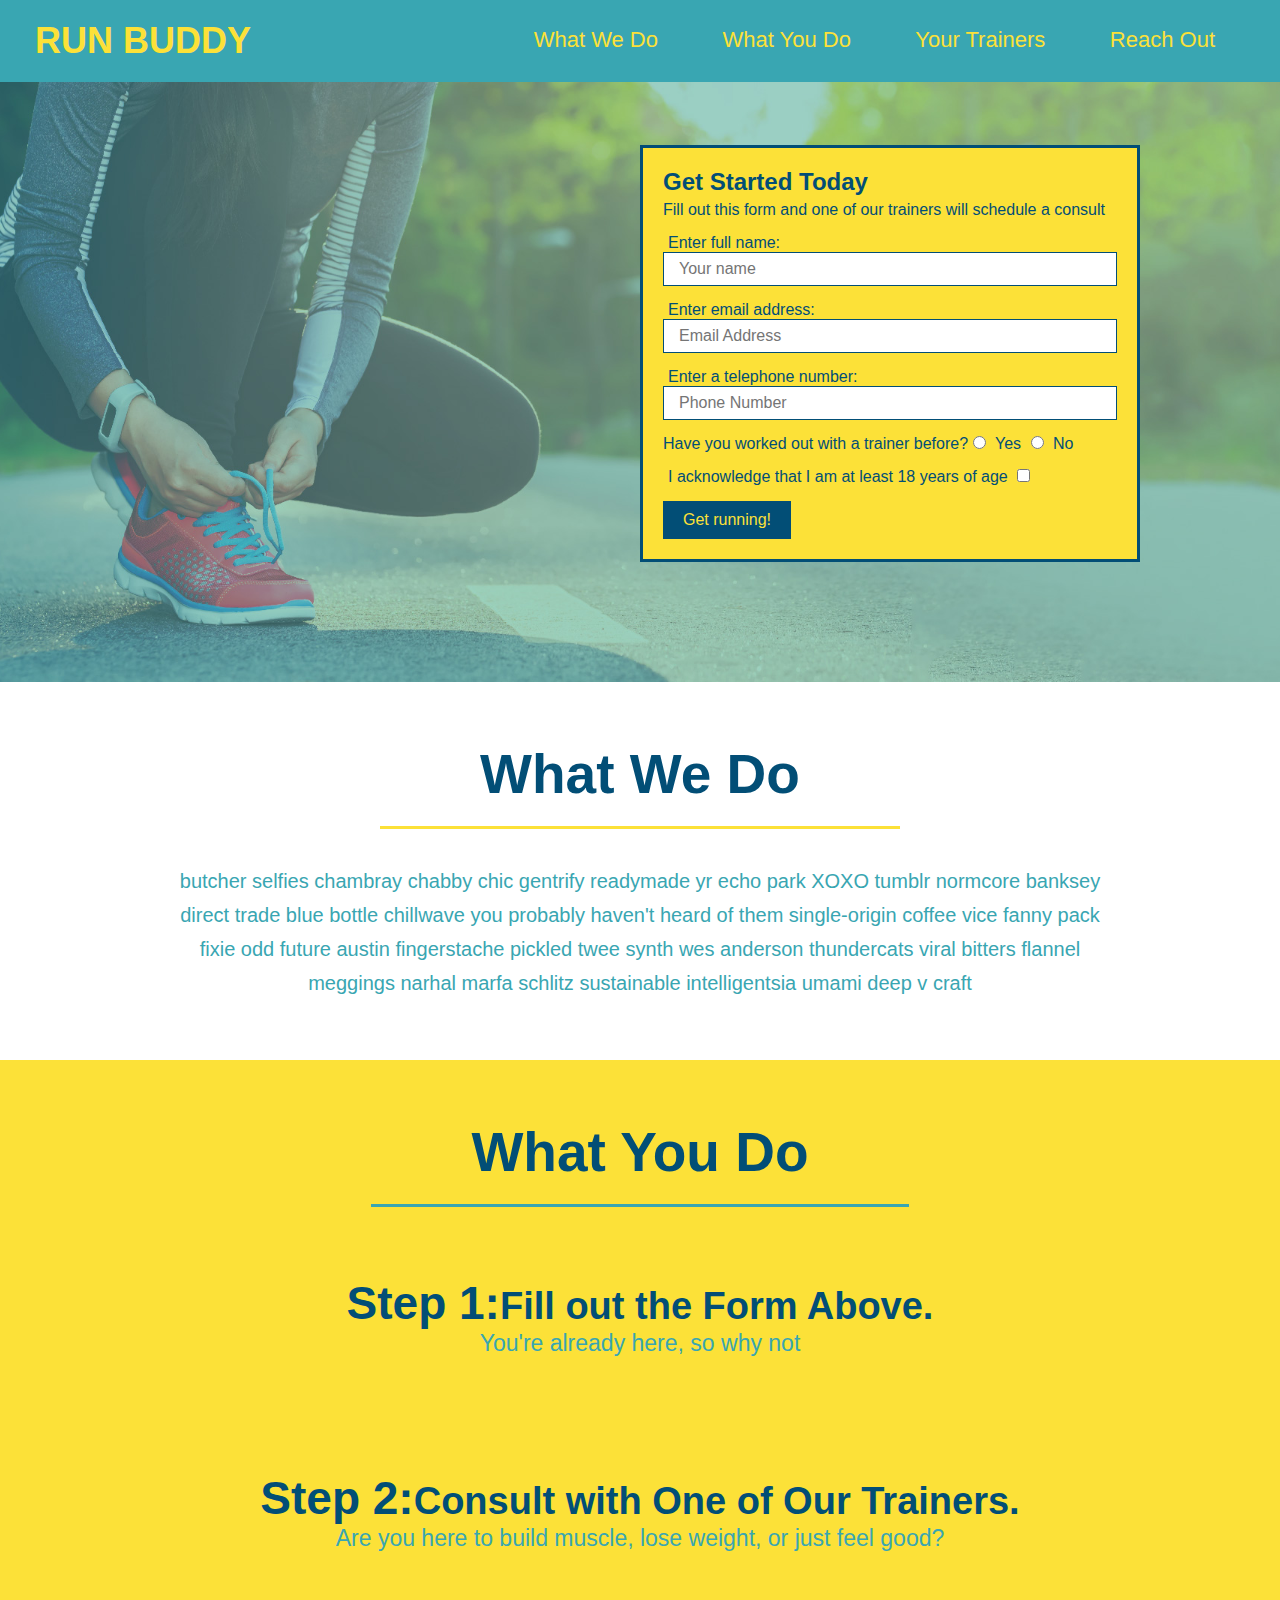
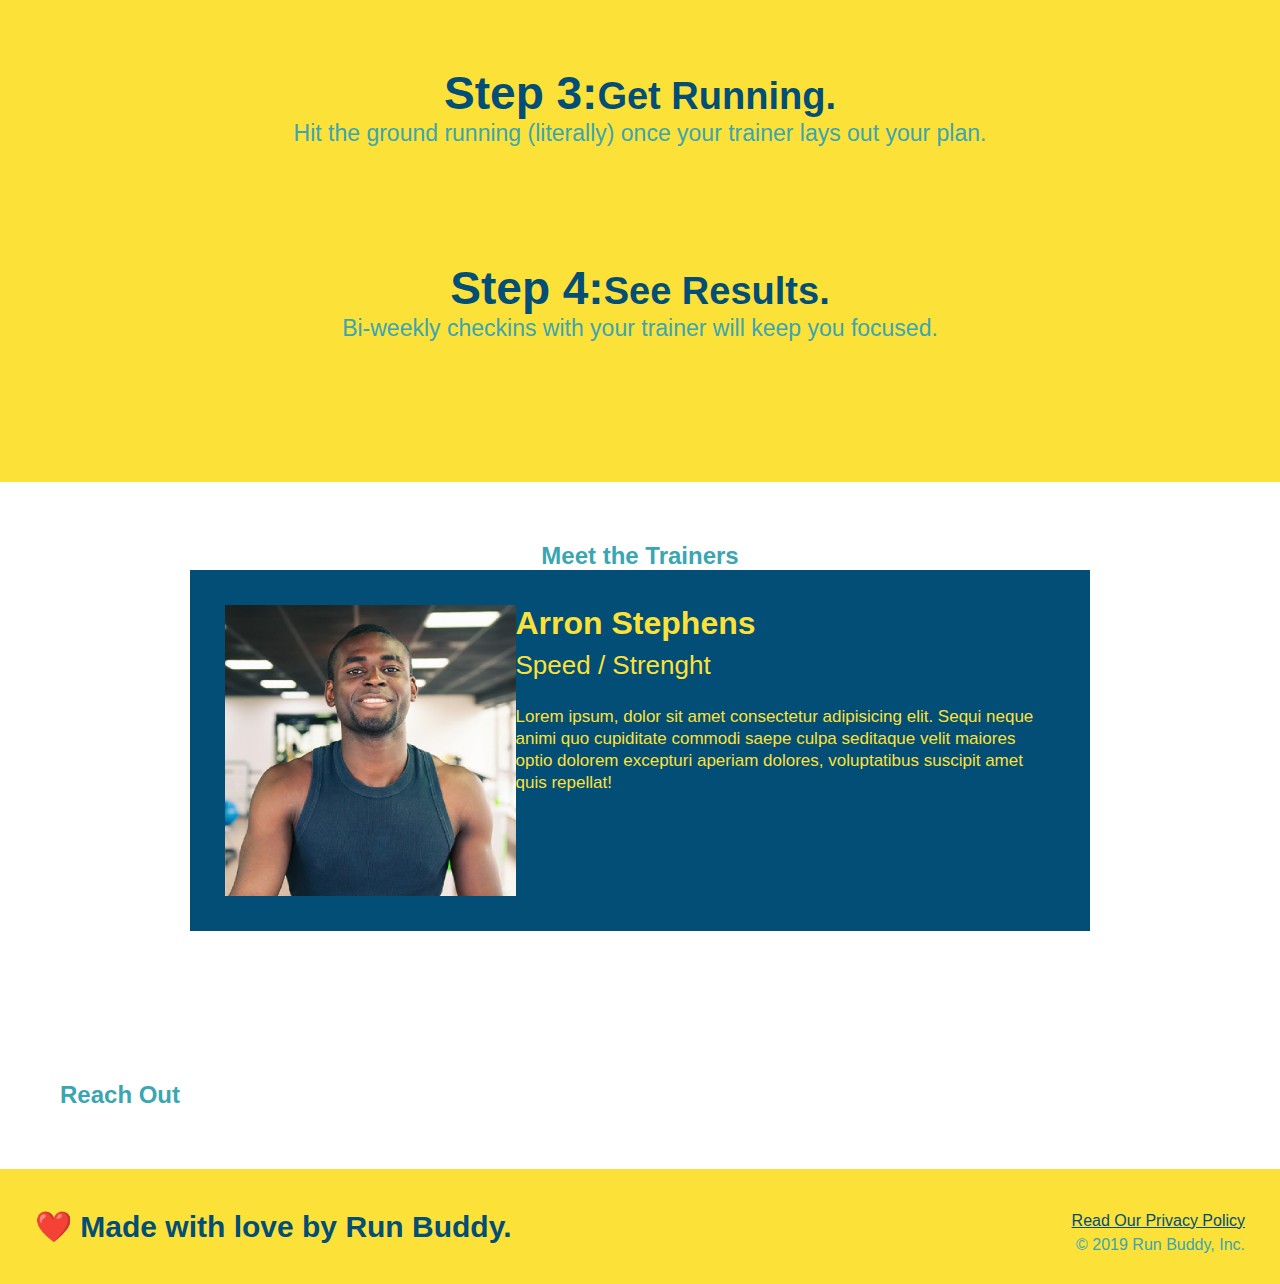
==== index.html @ 36f9857b "first trainer finished" ====
<!DOCTYPE html>
<html lang="en">
    <head>
        <meta charset="UTF-8" />
        <title>Run Buddy</title>
        <link rel="stylesheet" href="./assets/css/style.css" />
    </head>

    <body>
        <!--navigation-->
        <header>
            <h1>
                <a href="./index.html">
                    RUN BUDDY
                </a>
            </h1>
            <nav>
                <!--Unordered list element-->
                <ul>
                    <li>
                        <!--Anchor elemnt-->
                        <a href="#what-we-do">What We Do</a>
                    </li>
                    <li>
                        <a href="#what-you-do">What You Do</a>
                    </li>
                    <li>
                        <a href="#your-trainers">Your Trainers</a>
                    </li>
                    <li>
                        <a href="#reach-out">Reach Out</a>
                    </li>
                </ul>    
            </nav>
        </header>
       
        <!--hero/jumbotron-->
        <section class="hero">
            <div class="hero-form">
                <h3>Get Started Today</h3>
                <p>Fill out this form and one of our trainers will schedule a consult</p>
                <!--Add form element-->
                <form>
                    <label for="name">Enter full name:</label>
                    <input type="text" placeholder="Your name" name="name" id="name" class="form-input"/>
                    <label for="email">Enter email address:</label>
                    <input type="email" placeholder="Email Address" name="email" id="email" class="form-input" />
                    <label for="phone">Enter a telephone number:</label>
                    <input type="tel" placeholder="Phone Number" name="phone" id="phone" class="form-input"/>
                    <p>
                        Have you worked out with a trainer before?
                        <input type="radio" name="trainer-confirm" id="trainer-yes" />
                        <label for="trainer-yes">Yes</label>
                        <input type="radio" name="trainer-confirm" id="trainer-no" />
                        <label for="trainer-no">No</label>
                    </p>
                    <p>
                        <label for="checkbox">
                         I acknowledge that I am at least 18 years of age 
                        </label>
                        <input type="checkbox" name="age-confirm" id="age-confirm" />  
                    </p>
                    <button type="submit">
                        Get running!
                    </button>
                </form>
            </div>
        </section>
        <!-- end hero -->


        <!--"What We Do section"-->
        <section id="what-we-do" class="intro">
            <h2 class="section-title primary-border">What We Do</h2>
            <p>
                butcher selfies chambray chabby chic gentrify readymade yr echo park XOXO tumblr normcore 
                banksey direct trade blue bottle chillwave you probably haven't heard of them single-origin 
                coffee vice fanny pack fixie odd future austin fingerstache pickled twee synth wes anderson 
                thundercats viral bitters flannel meggings narhal marfa schlitz sustainable intelligentsia 
                umami deep v craft
            </p>
        </section>

        <!--"what you do" section-->
        <section id="what-you-do" class="steps">
            <h2 class="section-title secondary-border">What You Do</h2>
            
            <div>
                <!-- insert this img element-->
                <img src="./assets/images/step-1.svg" alt="" />
                <h3>Step 1:<span>Fill out the Form Above.</span></h3>
                <p>You're already here, so why not</p>
            </div>
        
            <div>
                <img src="./assets/images/step-2.svg" alt="" />
                <h3>Step 2:<span>Consult with One of Our Trainers.</span></h3>
                <p>Are you here to build muscle, lose weight, or just feel good?</p>
            </div>

            <div>
                <img src="./assets/images/step-3.svg" alt="" />
                <h3>Step 3:<span>Get Running.</span></h3>
                <p>Hit the ground running (literally) once your trainer lays out your plan.</p>
            </div>

            <div>
                <img src="./assets/images/step-4.svg" alt="" />
                <h3>Step 4:<span>See Results.</span></h3>
                <p>Bi-weekly checkins with your trainer will keep you focused.</p>
            </div>
        </section>

        <!--"meet the trainers" section-->
        <section id="your-trainers" class="trainers">
            <h2 class="secion-title primary-border">
                Meet the Trainers
            </h2>
        <article class="trainer">
            
            <div class="trainer-bio text-left">
                <img src="./assets/images/trainer-1.jpg" alt="Arron Stephens in his workout clothes, ready to pump iron" />
                <h3>Arron Stephens</h3>
                <h4>Speed / Strenght</h4>
                <p>
                    Lorem ipsum, dolor sit amet consectetur adipisicing elit. Sequi neque 
                    animi quo cupiditate commodi saepe culpa seditaque velit maiores optio 
                    dolorem excepturi aperiam dolores, voluptatibus suscipit amet quis 
                    repellat!
                 </p>
                </p>
            </div>
        </article>
        </section>

        <!--"reach out" section-->
        <section id="reach-out">
            <h2>Reach Out</h2>
        </section>

        <!--footer-->
       
        <footer>
            <h2>❤️ Made with love by Run Buddy.</h2>
            <div>
                <a href="#">Read Our Privacy Policy</a><br />
                &copy; 2019 Run Buddy, Inc.
            </div>
        </footer>
    </body>
</html>
---- assets/css/style.css ----
* {
    margin: 0;
    padding: 0;
    box-sizing:border-box;
}

body {
    /* more on this crazy alphanumerical value in a minute! */
    color: #39a6b2;
    font-family: Helvetica, Arial, sans-serif;  
}

/* apply styles to <header> */
header {
    padding: 20px 35px;
    background-color: #39a6b2;
}

header h1{
    font-weight: bold;
    font-size: 36px;
    color: #fce138;
    margin: 0;
    display: inline;
}

header a {
    text-decoration: none;
    color: #fce138;  
}

header nav {
    float: right;
    margin: 7px 0;
}

header nav ul li {
    display: inline;
}

header nav ul li a{
    margin: 0 30px;
    font-weight: lighter;
    font-size: 22px;
}

footer {
    background: #fce138;
    width: 100%;
    padding: 40px 35px;
}

footer h2 {
    display: inline;
    color: #024e76;
    font-size: 30px;
    margin: 0;
}

footer div {
    float: right;
    line-height: 1.5;
    text-align: right;
}

footer a {
    color: #024e76;
}

section {
    padding: 60px;
}

/* Hero Style Start */

.hero {
    background-image: url("../images/hero-bg.jpg");
    height: 600px;
    background-size: cover;
    background-position: center;
    position: relative;
}

.hero-form {
    border:solid 3px #024e76;
    background-color: #fce138;
    padding: 20px;
    width: 500px;
    color: #024e76;
    position:absolute;
    bottom: 120px;
    right: 140px;
 
}

.hero-form h3 {
    font-size: 24px;
    margin:0
}

.hero-form p {
    margin: 5px 0 15px 0;
}

.form-input {
    border: 1px solid #024e76;
    display: block;
    padding: 7px 15px;
    font-size: 16px;
    color: #024e76;
    width: 100%;
    margin-bottom: 15px;
}

.hero-form label {
    margin: 0 5px;
}

.hero-form button {
    color: #fce138;
    background-color: #024e76;
    border: none;
    padding: 10px 20px;
    font-size: 16px;
  }
/* Hero style end */


.intro {
    text-align: center;
}

.intro p {
    /* add this alongside your other declaratrions */
    line-height: 1.7;
    color: #39a6b2;
    width: 80%;
    font-size: 20px;
    margin: 0 auto;
}


/* WHAT YOU DO SECTION: */
.steps {
    text-align: center;
    background: #fce138;
}

.steps div {
    margin-bottom: 80px;
}

.steps img {
    width: 15%;
    margin: 10px 0;
}

.steps h3 {
    color: #024e76;
    font-size: 46px;
    margin-top: 10px;
}

.steps p {
    color: #39a6b2;
    font-size: 23px;
}

.steps span {
    font-size: 38px;
}

.section-title {
    font-size: 55px;
    color: #024e76;
    margin-bottom: 35px;
    padding: 0 100px 20px 100px;
    display: inline-block;
    border-bottom: 3px solid;
}

.primary-border {
    border-color:#fce138;
}

.secondary-border {
    border-color: #39a6b2;
}

.trainers {
    text-align:center;
}

.trainer {
    width: 900px;
    margin: 0 auto 30px auto;
    background: #024e76;
    color: #fce138;
    overflow: auto;
}

.trainer img {
    width: 35%;
    float:left;
    
}

.trainer-bio {
    padding: 35px;
    float: left;
    width: 65;
}

.text-left {
    text-align:left;
}

.text-right {
    text-align:right;
}

.trainer-bio h3 {
    font-size: 32px;
    margin-bottom: 8px
}

.trainer-bio h4 {
    font-weight: lighter;
    font-size: 26px;
    margin-bottom: 25px;
}

.trainer-bio p {
    font-size: 17px;
    line-height: 1.3;
}
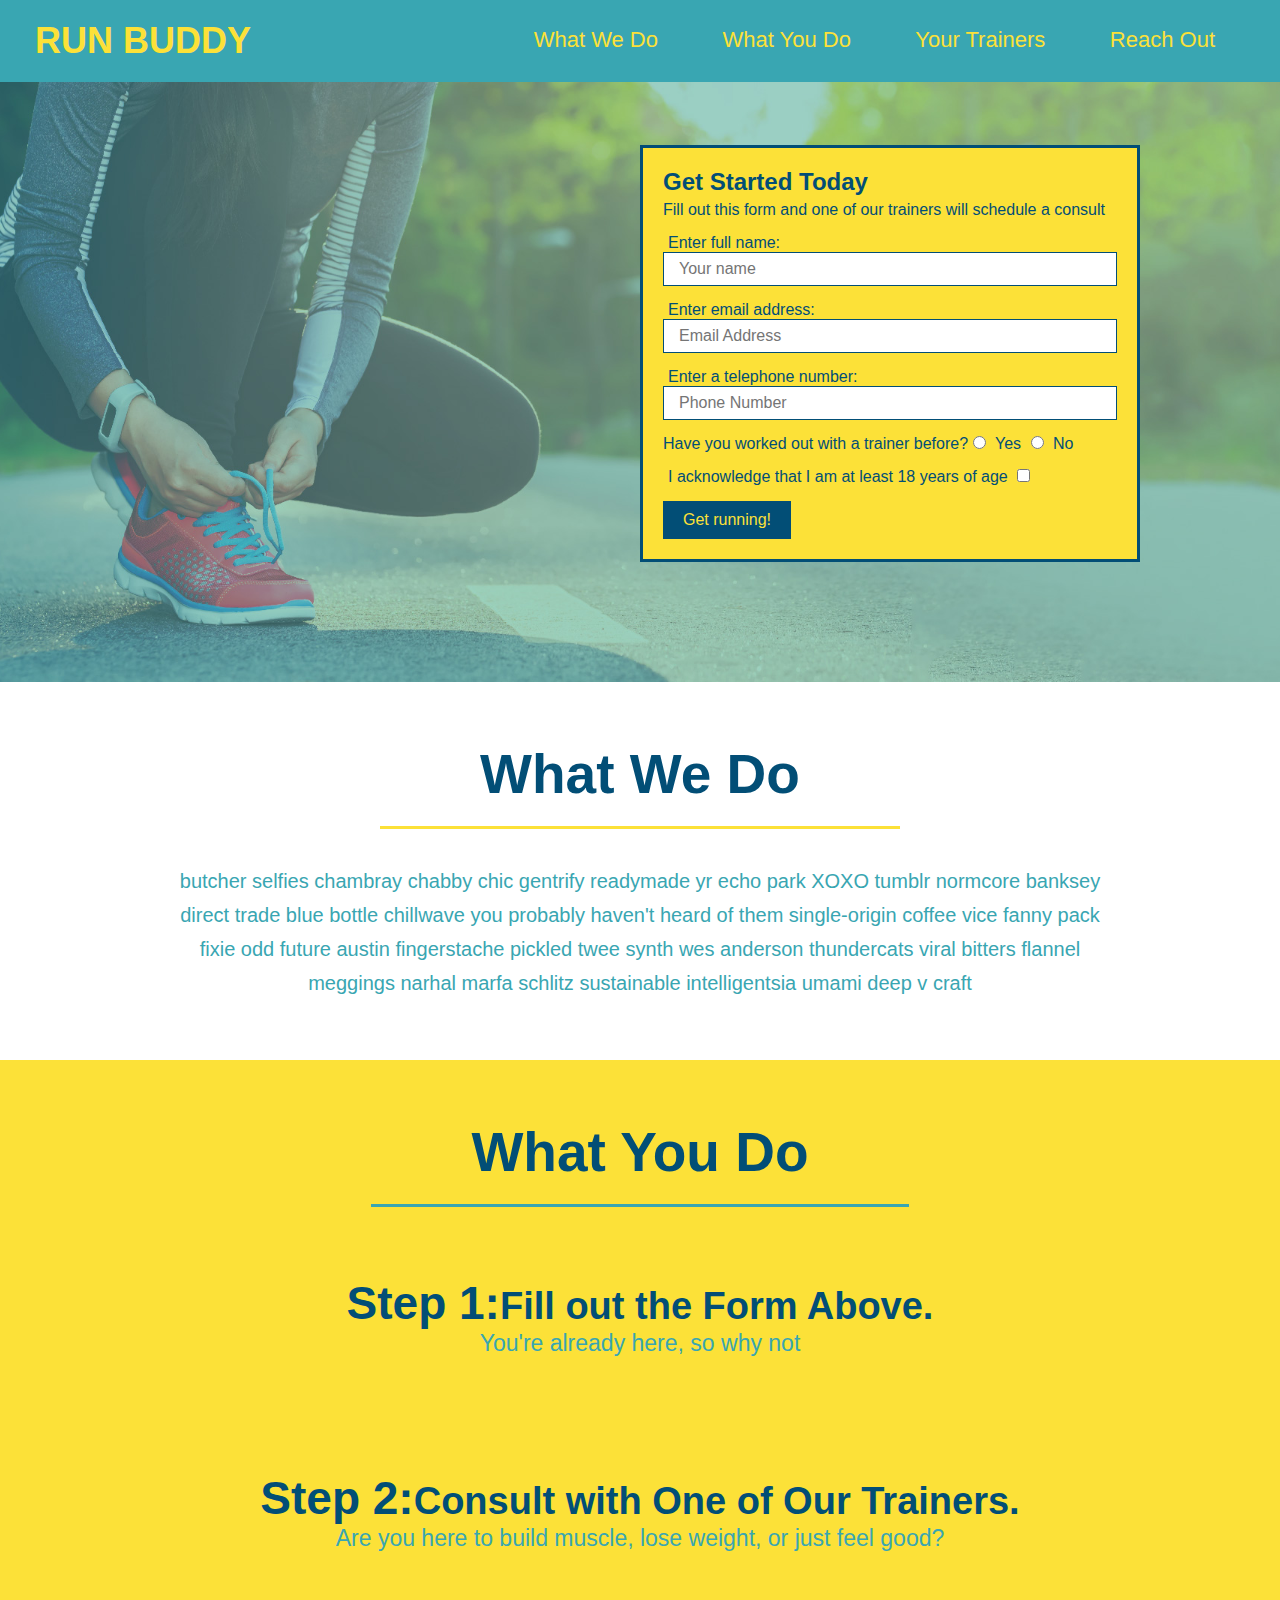
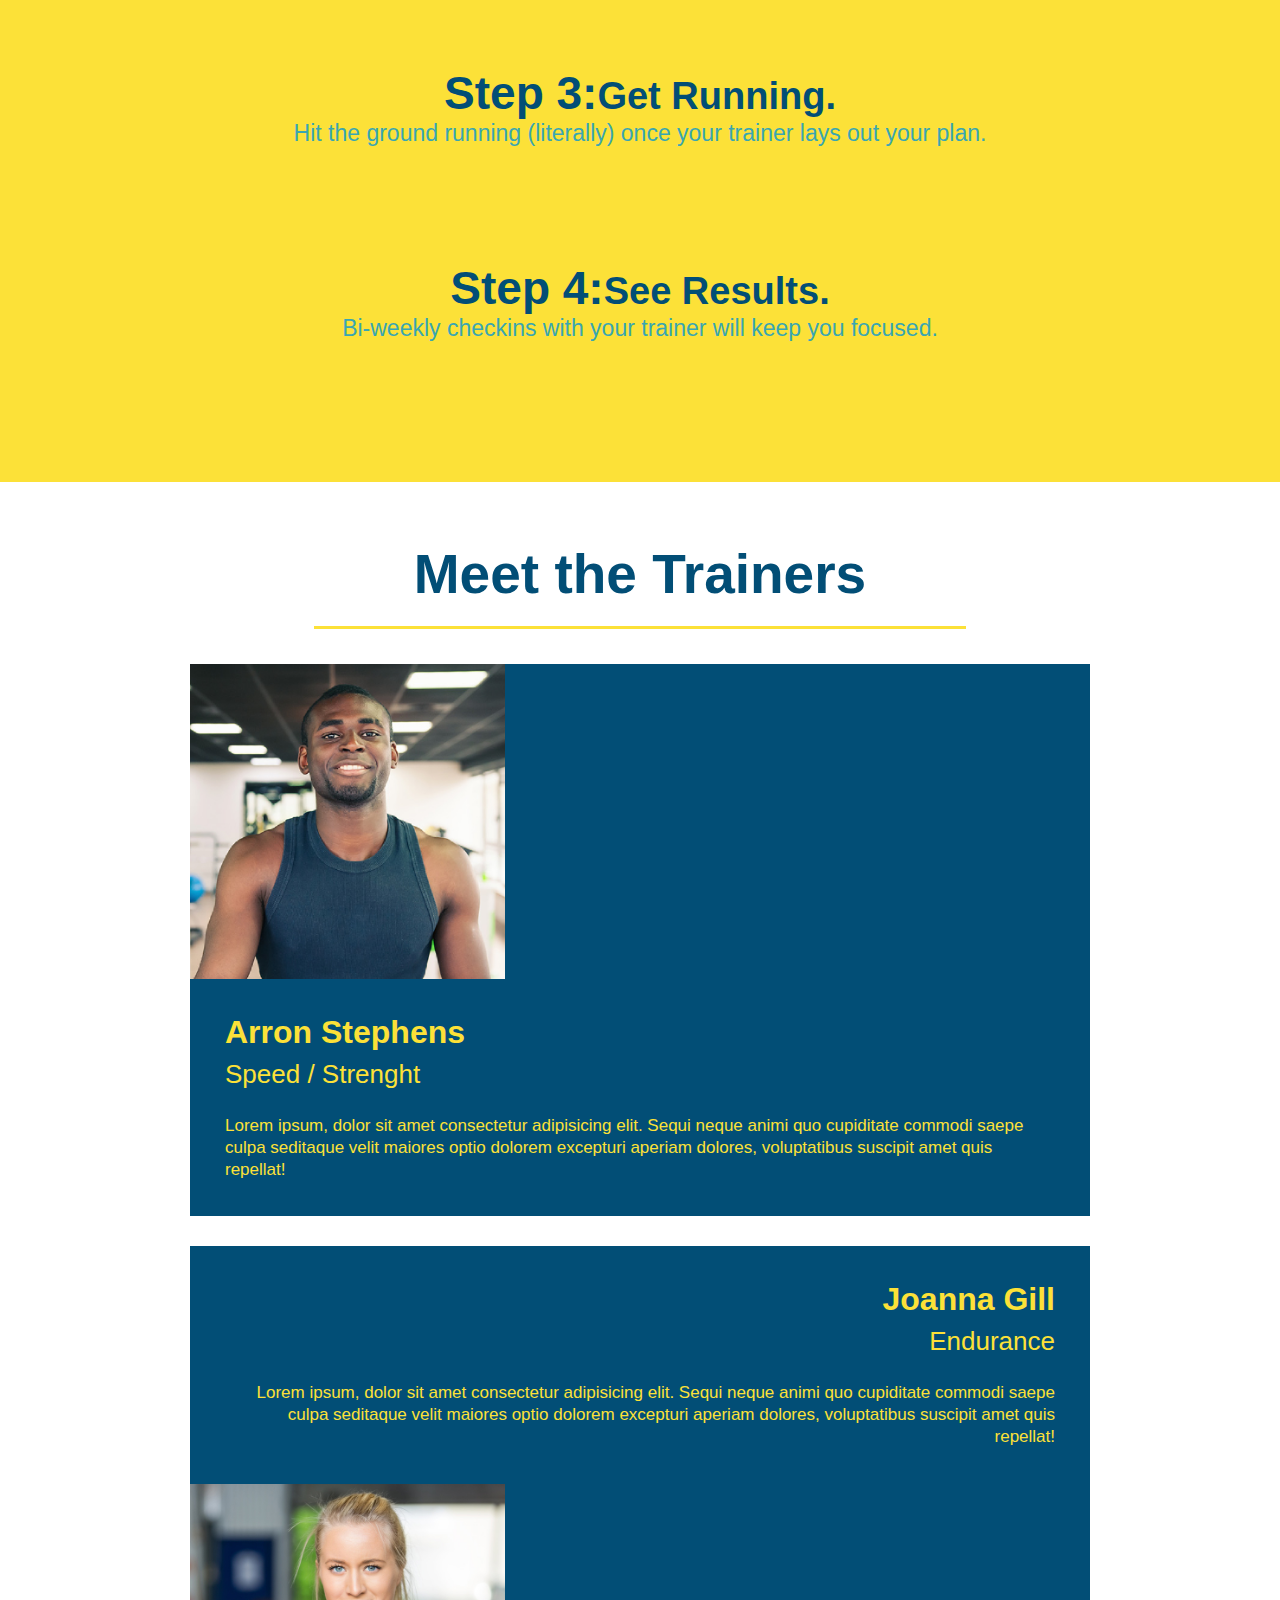
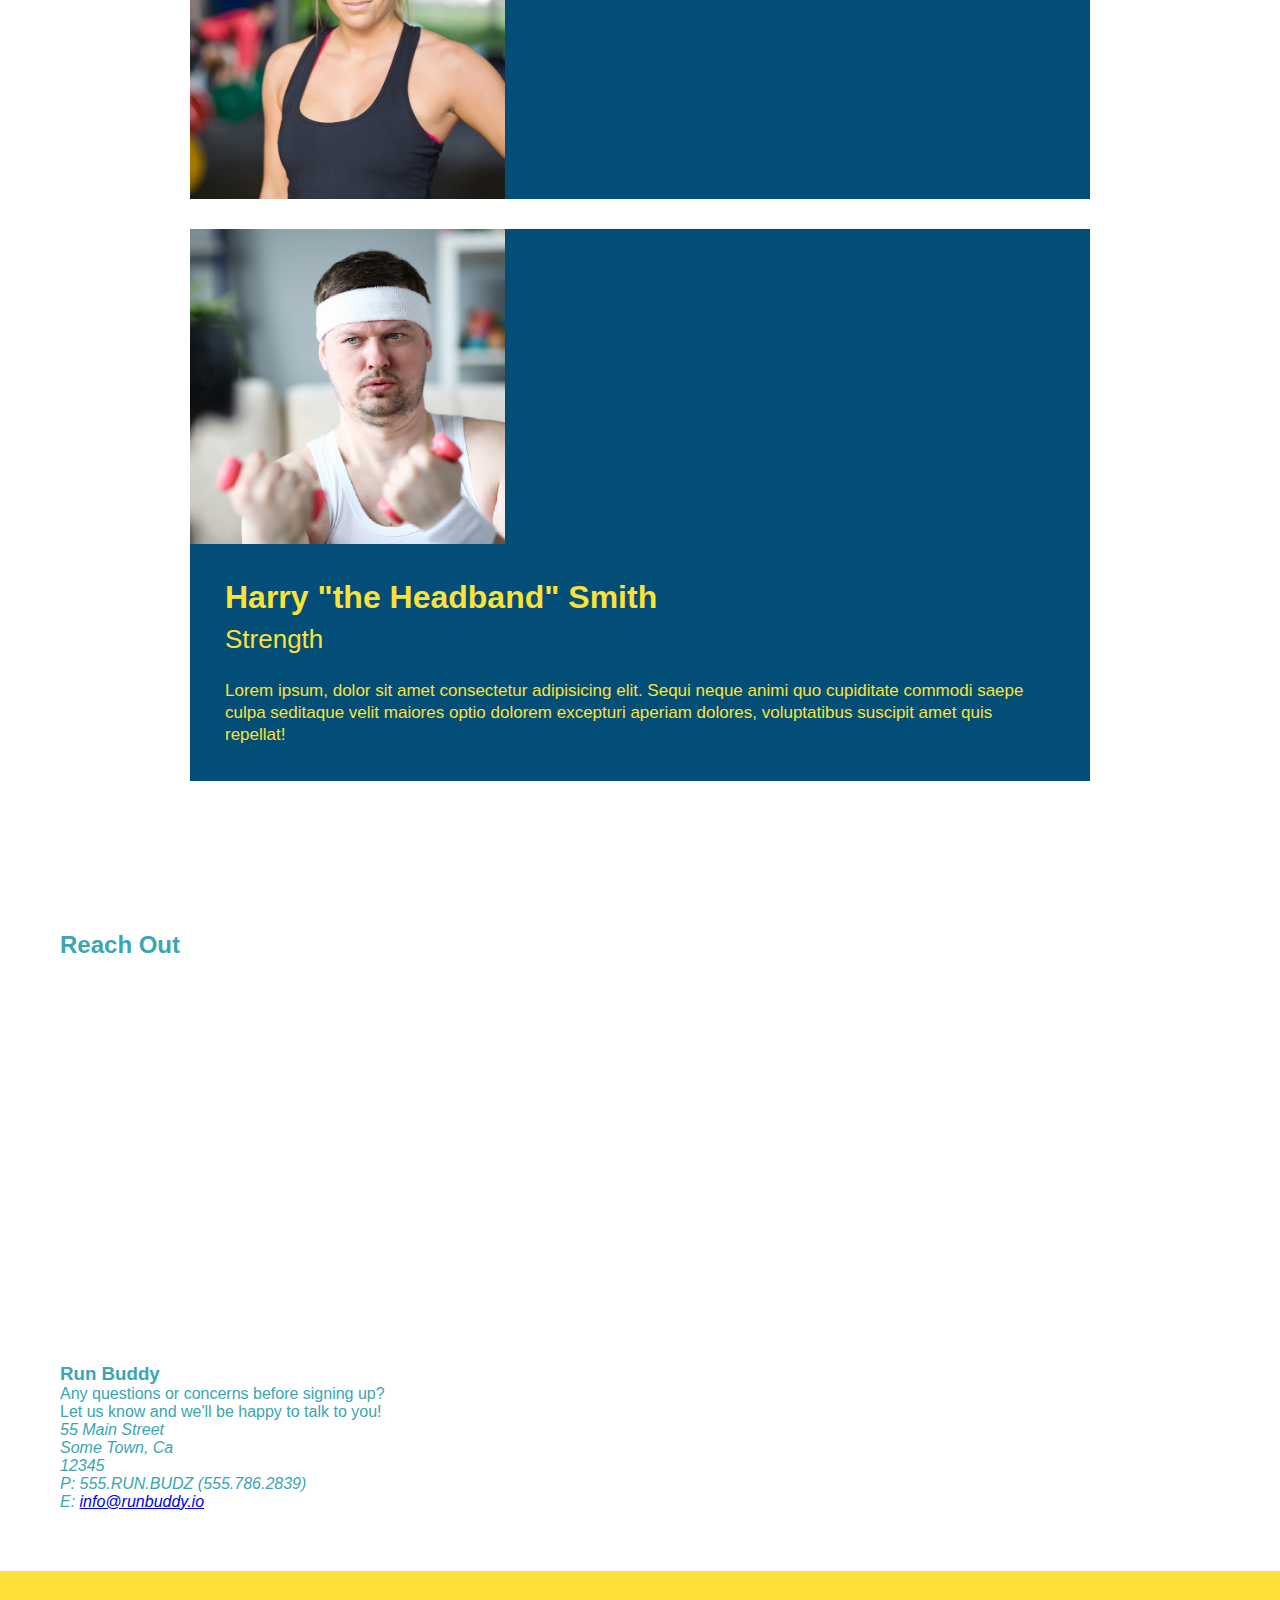
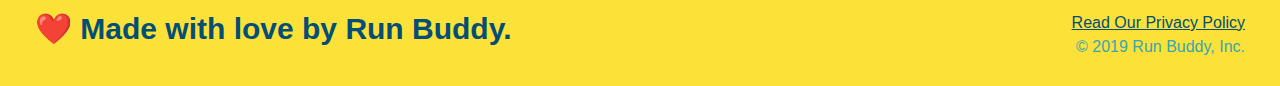
==== commit fed10400: "added iframe map and address to reach out section" ====
--- a/index.html
+++ b/index.html
@@ -113,13 +113,13 @@
 
         <!--"meet the trainers" section-->
         <section id="your-trainers" class="trainers">
-            <h2 class="secion-title primary-border">
+            <h2 class="section-title primary-border">
                 Meet the Trainers
             </h2>
         <article class="trainer">
-            
+            <img src="./assets/images/trainer-1.jpg" alt="Arron Stephens in his workout clothes, ready to pump iron" />
             <div class="trainer-bio text-left">
-                <img src="./assets/images/trainer-1.jpg" alt="Arron Stephens in his workout clothes, ready to pump iron" />
+                
                 <h3>Arron Stephens</h3>
                 <h4>Speed / Strenght</h4>
                 <p>
@@ -131,11 +131,67 @@
                 </p>
             </div>
         </article>
+
+        <!--second triner bio-->
+        <article class="trainer">
+            <div class="trainer-bio text-right">
+                <h3>Joanna Gill</h3>
+                <h4>Endurance</h4>
+                <p>
+                    Lorem ipsum, dolor sit amet consectetur adipisicing elit. Sequi neque 
+                    animi quo cupiditate commodi saepe culpa seditaque velit maiores optio 
+                    dolorem excepturi aperiam dolores, voluptatibus suscipit amet quis 
+                    repellat!
+                </p>
+            </div>
+            <img src="./assets/images/trainer-2.jpg" alt="Joana Gillcooling off after a workout" />
+        </article>
+
+        <!-- third trainer bio-->
+        <article class="trainer">
+            <img src="./assets/images/trainer-3.jpg" alt="Harry Smith wearing a headband and lifting comically small pink weights" />
+            <div class="trainer-bio text-left">
+                <h3>Harry "the Headband" Smith</h3>
+                <h4>Strength</h4>
+                <p>
+                    Lorem ipsum, dolor sit amet consectetur adipisicing elit. Sequi neque 
+                    animi quo cupiditate commodi saepe culpa seditaque velit maiores optio 
+                    dolorem excepturi aperiam dolores, voluptatibus suscipit amet quis 
+                    repellat!
+                </p>
+            </div>
+        </article>
         </section>
 
         <!--"reach out" section-->
         <section id="reach-out">
             <h2>Reach Out</h2>
+            <div class="contact-info">
+                <iframe src="https://www.google.com/maps/embed?pb=!1m18!1m12!1m3!1d11667.016739744615!2d-88.0244806408882!3d43.025560950535066!2m3!1f0!2f0!3f0!3m2!1i1024!2i768!4f13.1!3m3!1m2!1s0x88050535513d7b4f%3A0xb3ef1cc434457fd3!2sPettit%20National%20Ice%20Center!5e0!3m2!1sen!2sus!4v1614374999626!5m2!1sen!2sus" 
+                frameborder="0"
+                width="400" 
+                height="400" 
+                style="border:0;" 
+                allowfullscreen="" 
+                loading="lazy">
+            </iframe>
+            </div>
+
+            <div>
+                <h3>Run Buddy</h3>
+                <p>Any questions or concerns before signing up?
+                    <br />
+                    Let us know and we'll be happy to talk to you!
+                </p>
+                <address>
+                    55 Main Street <br />
+                    Some Town, Ca <br />
+                    12345<br />
+                    P: 555.RUN.BUDZ (555.786.2839)<br />
+                    E: <a href="mailto:info@runbuddy.io>">info@runbuddy.io</a>
+                </address>
+            </div>
+           
         </section>
 
         <!--footer-->
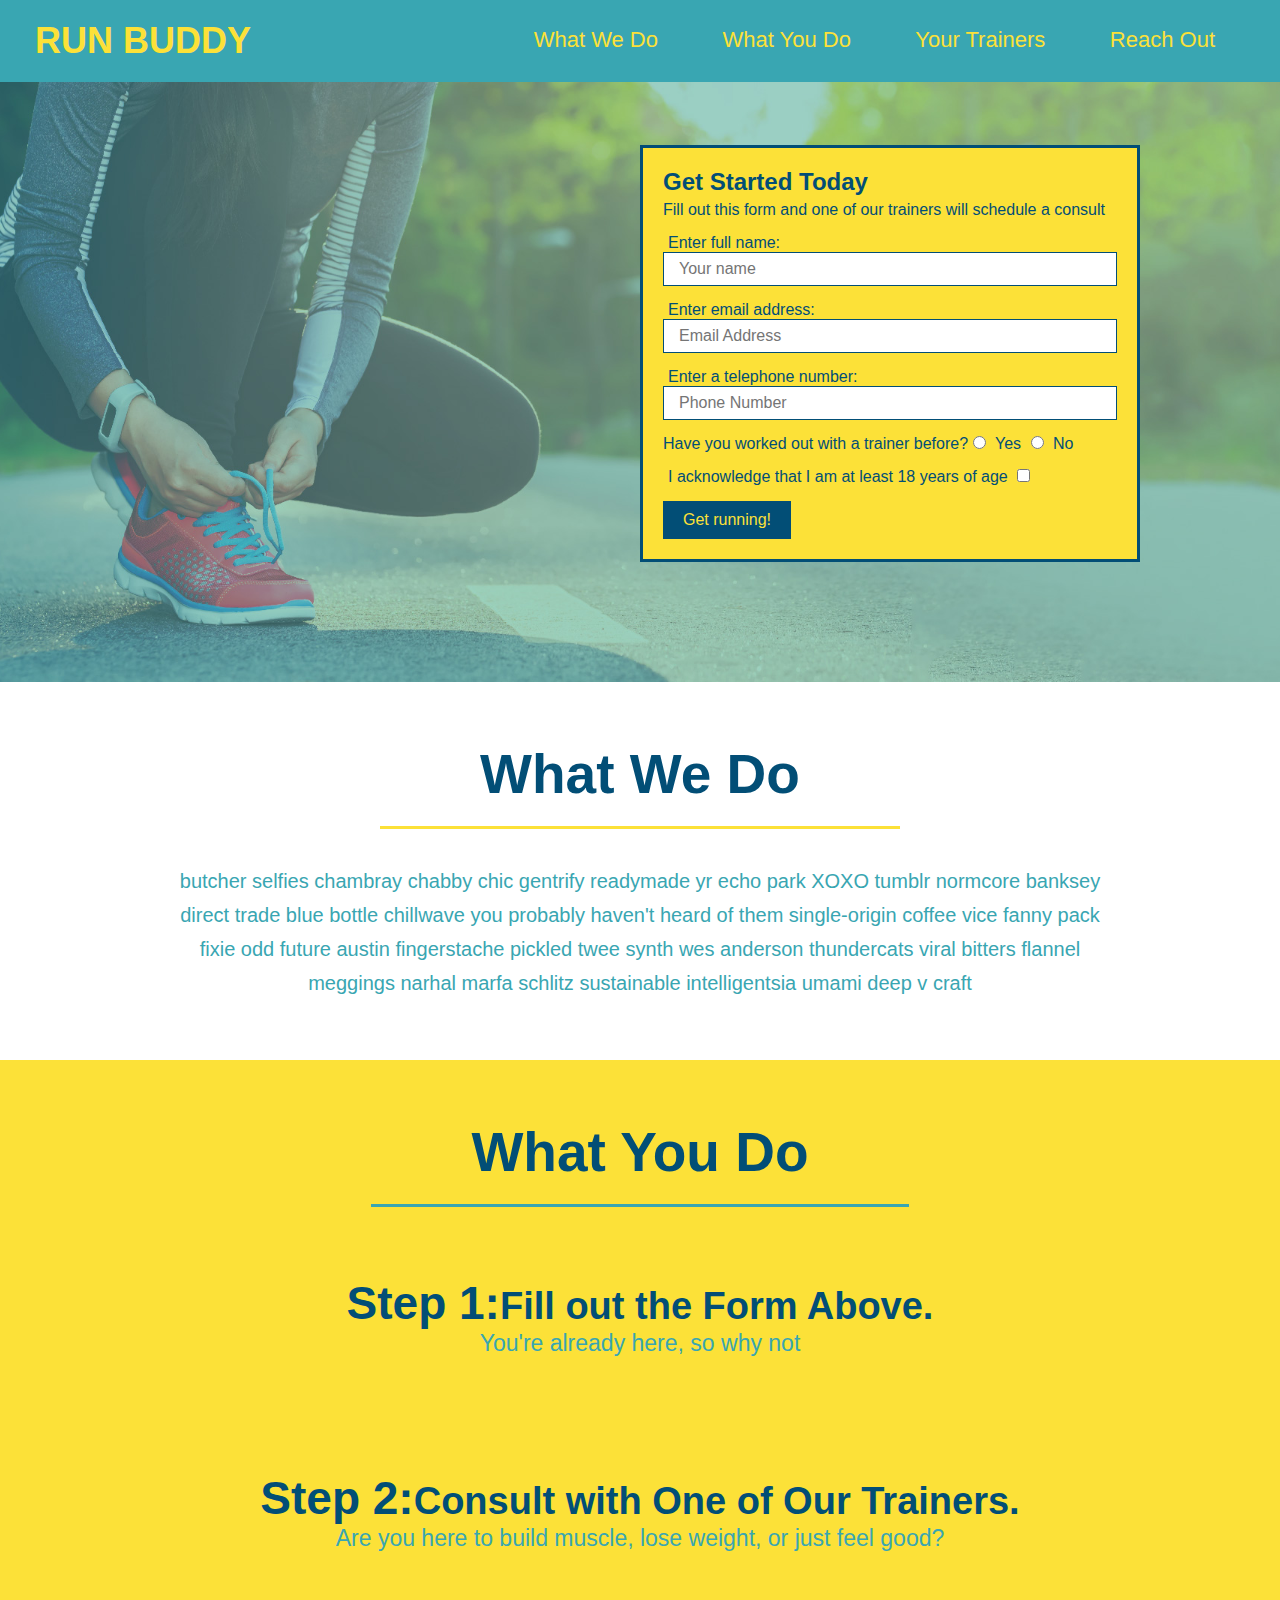
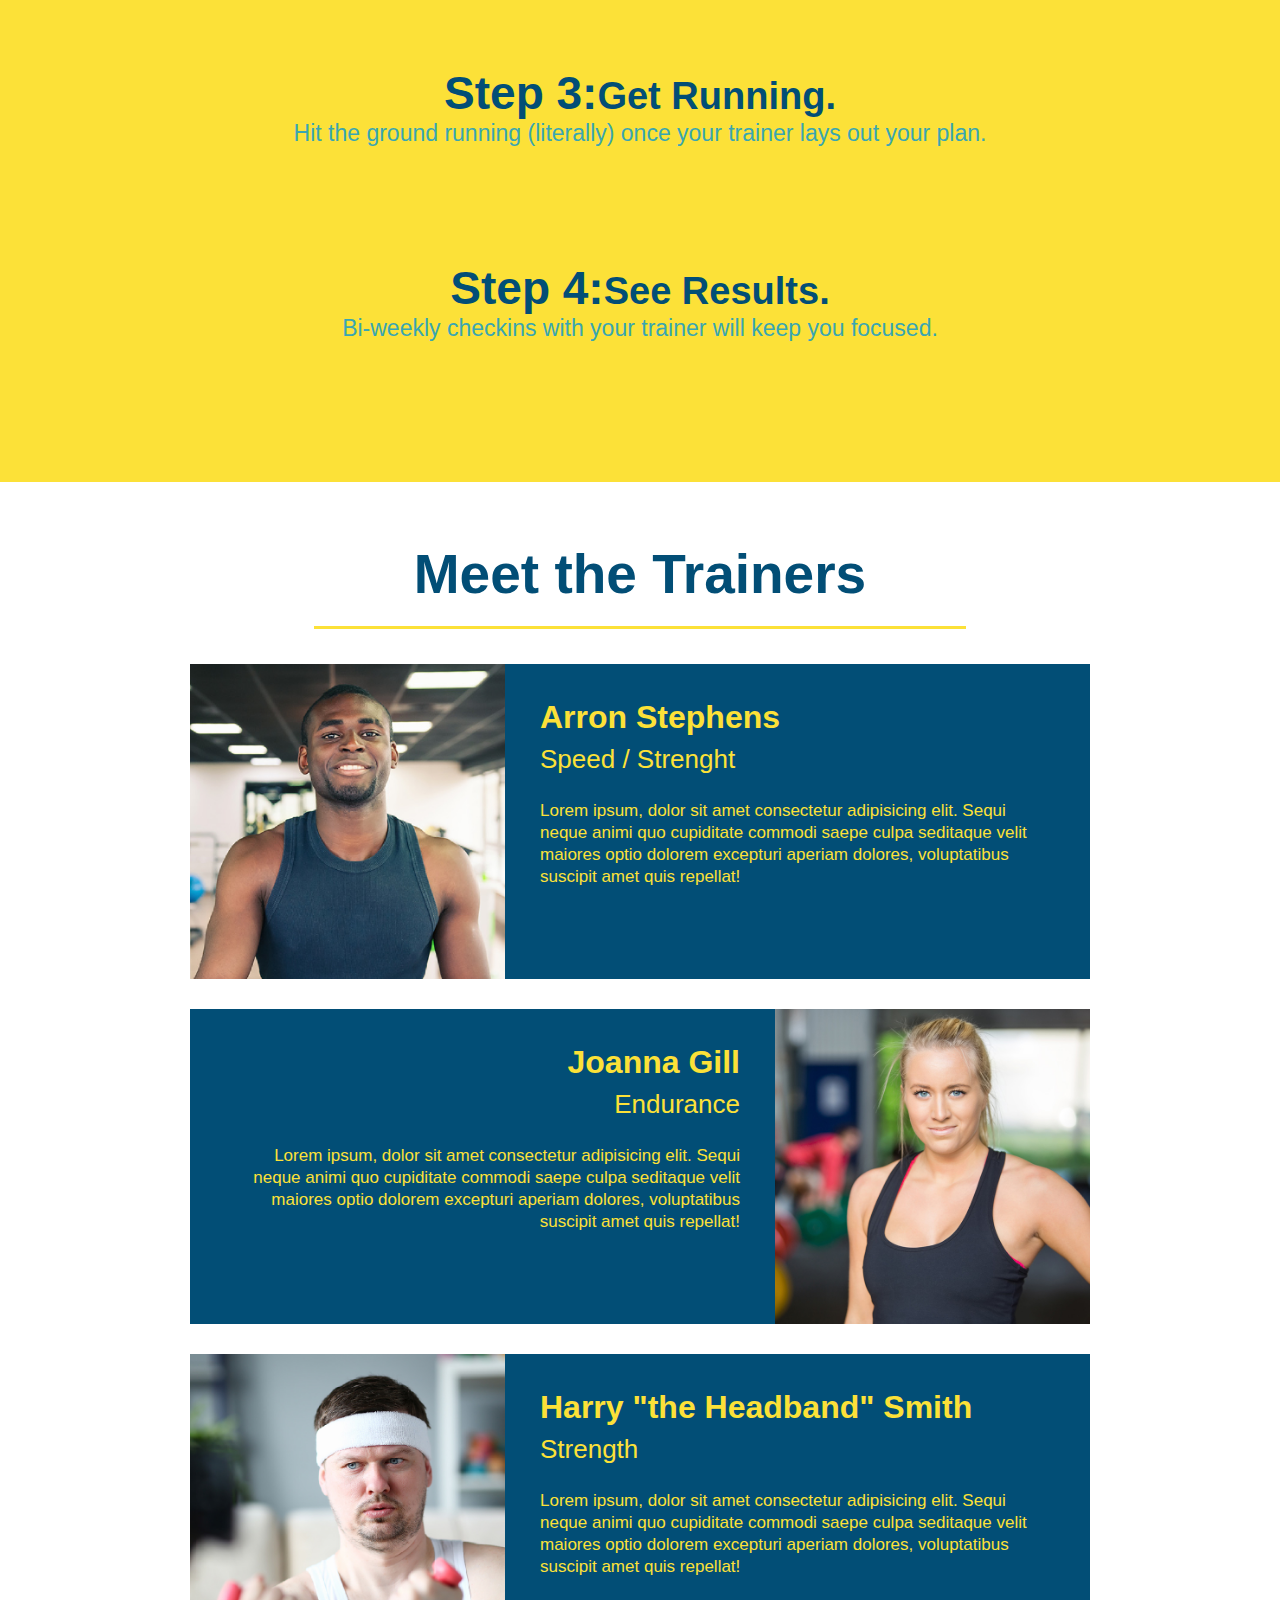
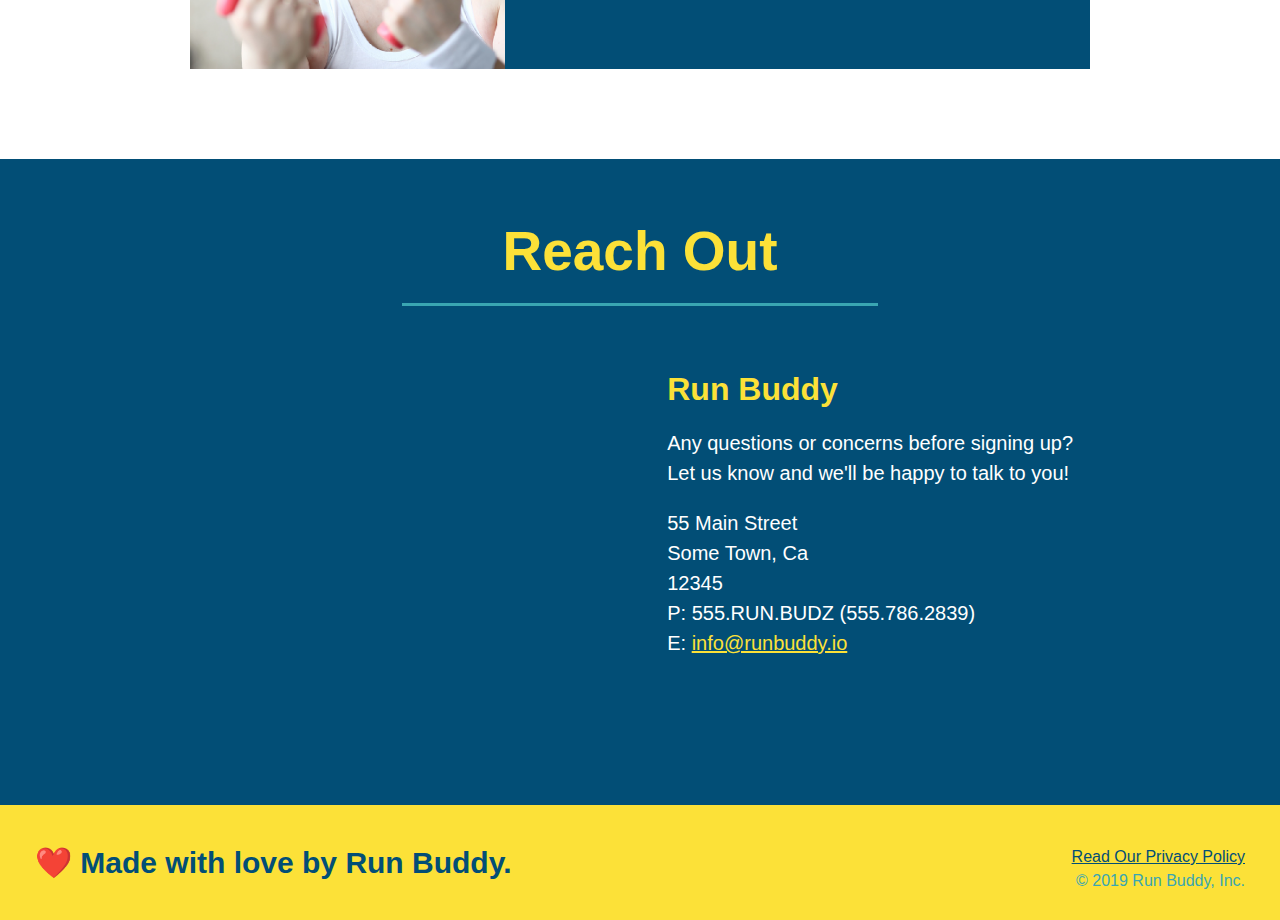
==== commit 06649435: "tiny tweeks" ====
--- a/index.html
+++ b/index.html
@@ -1,133 +1,134 @@
 <!DOCTYPE html>
 <html lang="en">
-    <head>
-        <meta charset="UTF-8" />
-        <title>Run Buddy</title>
-        <link rel="stylesheet" href="./assets/css/style.css" />
-    </head>
-
-    <body>
-        <!--navigation-->
-        <header>
-            <h1>
-                <a href="./index.html">
-                    RUN BUDDY
-                </a>
-            </h1>
-            <nav>
-                <!--Unordered list element-->
-                <ul>
-                    <li>
-                        <!--Anchor elemnt-->
-                        <a href="#what-we-do">What We Do</a>
-                    </li>
-                    <li>
-                        <a href="#what-you-do">What You Do</a>
-                    </li>
-                    <li>
-                        <a href="#your-trainers">Your Trainers</a>
-                    </li>
-                    <li>
-                        <a href="#reach-out">Reach Out</a>
-                    </li>
-                </ul>    
-            </nav>
-        </header>
-       
-        <!--hero/jumbotron-->
-        <section class="hero">
-            <div class="hero-form">
-                <h3>Get Started Today</h3>
-                <p>Fill out this form and one of our trainers will schedule a consult</p>
-                <!--Add form element-->
-                <form>
-                    <label for="name">Enter full name:</label>
-                    <input type="text" placeholder="Your name" name="name" id="name" class="form-input"/>
-                    <label for="email">Enter email address:</label>
-                    <input type="email" placeholder="Email Address" name="email" id="email" class="form-input" />
-                    <label for="phone">Enter a telephone number:</label>
-                    <input type="tel" placeholder="Phone Number" name="phone" id="phone" class="form-input"/>
-                    <p>
-                        Have you worked out with a trainer before?
-                        <input type="radio" name="trainer-confirm" id="trainer-yes" />
-                        <label for="trainer-yes">Yes</label>
-                        <input type="radio" name="trainer-confirm" id="trainer-no" />
-                        <label for="trainer-no">No</label>
-                    </p>
-                    <p>
-                        <label for="checkbox">
-                         I acknowledge that I am at least 18 years of age 
-                        </label>
-                        <input type="checkbox" name="age-confirm" id="age-confirm" />  
-                    </p>
-                    <button type="submit">
-                        Get running!
-                    </button>
-                </form>
-            </div>
-        </section>
-        <!-- end hero -->
-
-
-        <!--"What We Do section"-->
-        <section id="what-we-do" class="intro">
-            <h2 class="section-title primary-border">What We Do</h2>
-            <p>
-                butcher selfies chambray chabby chic gentrify readymade yr echo park XOXO tumblr normcore 
-                banksey direct trade blue bottle chillwave you probably haven't heard of them single-origin 
-                coffee vice fanny pack fixie odd future austin fingerstache pickled twee synth wes anderson 
-                thundercats viral bitters flannel meggings narhal marfa schlitz sustainable intelligentsia 
-                umami deep v craft
-            </p>
-        </section>
-
-        <!--"what you do" section-->
-        <section id="what-you-do" class="steps">
-            <h2 class="section-title secondary-border">What You Do</h2>
-            
-            <div>
-                <!-- insert this img element-->
-                <img src="./assets/images/step-1.svg" alt="" />
-                <h3>Step 1:<span>Fill out the Form Above.</span></h3>
-                <p>You're already here, so why not</p>
-            </div>
-        
-            <div>
-                <img src="./assets/images/step-2.svg" alt="" />
-                <h3>Step 2:<span>Consult with One of Our Trainers.</span></h3>
-                <p>Are you here to build muscle, lose weight, or just feel good?</p>
-            </div>
-
-            <div>
-                <img src="./assets/images/step-3.svg" alt="" />
-                <h3>Step 3:<span>Get Running.</span></h3>
-                <p>Hit the ground running (literally) once your trainer lays out your plan.</p>
-            </div>
-
-            <div>
-                <img src="./assets/images/step-4.svg" alt="" />
-                <h3>Step 4:<span>See Results.</span></h3>
-                <p>Bi-weekly checkins with your trainer will keep you focused.</p>
-            </div>
-        </section>
-
-        <!--"meet the trainers" section-->
-        <section id="your-trainers" class="trainers">
-            <h2 class="section-title primary-border">
-                Meet the Trainers
-            </h2>
+
+<head>
+    <meta charset="UTF-8" />
+    <title>Run Buddy!</title>
+    <link rel="stylesheet" href="./assets/css/style.css" />
+</head>
+
+<body>
+    <!--navigation-->
+    <header>
+        <h1>
+            <a href="./index.html">
+                RUN BUDDY
+            </a>
+        </h1>
+        <nav>
+            <!--Unordered list element-->
+            <ul>
+                <li>
+                    <!--Anchor elemnt-->
+                    <a href="#what-we-do">What We Do</a>
+                </li>
+                <li>
+                    <a href="#what-you-do">What You Do</a>
+                </li>
+                <li>
+                    <a href="#your-trainers">Your Trainers</a>
+                </li>
+                <li>
+                    <a href="#reach-out">Reach Out</a>
+                </li>
+            </ul>
+        </nav>
+    </header>
+
+    <!--hero/jumbotron-->
+    <section class="hero">
+        <div class="hero-form">
+            <h3>Get Started Today</h3>
+            <p>Fill out this form and one of our trainers will schedule a consult</p>
+            <!--Add form element-->
+            <form>
+                <label for="name">Enter full name:</label>
+                <input type="text" placeholder="Your name" name="name" id="name" class="form-input" />
+                <label for="email">Enter email address:</label>
+                <input type="email" placeholder="Email Address" name="email" id="email" class="form-input" />
+                <label for="phone">Enter a telephone number:</label>
+                <input type="tel" placeholder="Phone Number" name="phone" id="phone" class="form-input" />
+                <p>
+                    Have you worked out with a trainer before?
+                    <input type="radio" name="trainer-confirm" id="trainer-yes" />
+                    <label for="trainer-yes">Yes</label>
+                    <input type="radio" name="trainer-confirm" id="trainer-no" />
+                    <label for="trainer-no">No</label>
+                </p>
+                <p>
+                    <label for="checkbox">
+                        I acknowledge that I am at least 18 years of age
+                    </label>
+                    <input type="checkbox" name="age-confirm" id="age-confirm" />
+                </p>
+                <button type="submit">
+                    Get running!
+                </button>
+            </form>
+        </div>
+    </section>
+    <!-- end hero -->
+
+
+    <!--"What We Do section"-->
+    <section id="what-we-do" class="intro">
+        <h2 class="section-title primary-border">What We Do</h2>
+        <p>
+            butcher selfies chambray chabby chic gentrify readymade yr echo park XOXO tumblr normcore
+            banksey direct trade blue bottle chillwave you probably haven't heard of them single-origin
+            coffee vice fanny pack fixie odd future austin fingerstache pickled twee synth wes anderson
+            thundercats viral bitters flannel meggings narhal marfa schlitz sustainable intelligentsia
+            umami deep v craft
+        </p>
+    </section>
+
+    <!--"what you do" section-->
+    <section id="what-you-do" class="steps">
+        <h2 class="section-title secondary-border">What You Do</h2>
+
+        <div>
+            <!-- insert this img element-->
+            <img src="./assets/images/step-1.svg" alt="" />
+            <h3>Step 1:<span>Fill out the Form Above.</span></h3>
+            <p>You're already here, so why not</p>
+        </div>
+
+        <div>
+            <img src="./assets/images/step-2.svg" alt="" />
+            <h3>Step 2:<span>Consult with One of Our Trainers.</span></h3>
+            <p>Are you here to build muscle, lose weight, or just feel good?</p>
+        </div>
+
+        <div>
+            <img src="./assets/images/step-3.svg" alt="" />
+            <h3>Step 3:<span>Get Running.</span></h3>
+            <p>Hit the ground running (literally) once your trainer lays out your plan.</p>
+        </div>
+
+        <div>
+            <img src="./assets/images/step-4.svg" alt="" />
+            <h3>Step 4:<span>See Results.</span></h3>
+            <p>Bi-weekly checkins with your trainer will keep you focused.</p>
+        </div>
+    </section>
+
+    <!--"meet the trainers" section-->
+    <section id="your-trainers" class="trainers">
+        <h2 class="section-title primary-border">
+            Meet the Trainers
+        </h2>
         <article class="trainer">
             <img src="./assets/images/trainer-1.jpg" alt="Arron Stephens in his workout clothes, ready to pump iron" />
             <div class="trainer-bio text-left">
-                
+
                 <h3>Arron Stephens</h3>
                 <h4>Speed / Strenght</h4>
                 <p>
-                    Lorem ipsum, dolor sit amet consectetur adipisicing elit. Sequi neque 
-                    animi quo cupiditate commodi saepe culpa seditaque velit maiores optio 
-                    dolorem excepturi aperiam dolores, voluptatibus suscipit amet quis 
+                    Lorem ipsum, dolor sit amet consectetur adipisicing elit. Sequi neque
+                    animi quo cupiditate commodi saepe culpa seditaque velit maiores optio
+                    dolorem excepturi aperiam dolores, voluptatibus suscipit amet quis
                     repellat!
-                 </p>
+                </p>
                 </p>
             </div>
         </article>
@@ -138,9 +139,9 @@
                 <h3>Joanna Gill</h3>
                 <h4>Endurance</h4>
                 <p>
-                    Lorem ipsum, dolor sit amet consectetur adipisicing elit. Sequi neque 
-                    animi quo cupiditate commodi saepe culpa seditaque velit maiores optio 
-                    dolorem excepturi aperiam dolores, voluptatibus suscipit amet quis 
+                    Lorem ipsum, dolor sit amet consectetur adipisicing elit. Sequi neque
+                    animi quo cupiditate commodi saepe culpa seditaque velit maiores optio
+                    dolorem excepturi aperiam dolores, voluptatibus suscipit amet quis
                     repellat!
                 </p>
             </div>
@@ -149,37 +150,33 @@
 
         <!-- third trainer bio-->
         <article class="trainer">
-            <img src="./assets/images/trainer-3.jpg" alt="Harry Smith wearing a headband and lifting comically small pink weights" />
+            <img src="./assets/images/trainer-3.jpg"
+                alt="Harry Smith wearing a headband and lifting comically small pink weights" />
             <div class="trainer-bio text-left">
                 <h3>Harry "the Headband" Smith</h3>
                 <h4>Strength</h4>
                 <p>
-                    Lorem ipsum, dolor sit amet consectetur adipisicing elit. Sequi neque 
-                    animi quo cupiditate commodi saepe culpa seditaque velit maiores optio 
-                    dolorem excepturi aperiam dolores, voluptatibus suscipit amet quis 
+                    Lorem ipsum, dolor sit amet consectetur adipisicing elit. Sequi neque
+                    animi quo cupiditate commodi saepe culpa seditaque velit maiores optio
+                    dolorem excepturi aperiam dolores, voluptatibus suscipit amet quis
                     repellat!
                 </p>
             </div>
         </article>
-        </section>
-
-        <!--"reach out" section-->
-        <section id="reach-out">
-            <h2>Reach Out</h2>
-            <div class="contact-info">
-                <iframe src="https://www.google.com/maps/embed?pb=!1m18!1m12!1m3!1d11667.016739744615!2d-88.0244806408882!3d43.025560950535066!2m3!1f0!2f0!3f0!3m2!1i1024!2i768!4f13.1!3m3!1m2!1s0x88050535513d7b4f%3A0xb3ef1cc434457fd3!2sPettit%20National%20Ice%20Center!5e0!3m2!1sen!2sus!4v1614374999626!5m2!1sen!2sus" 
-                frameborder="0"
-                width="400" 
-                height="400" 
-                style="border:0;" 
-                allowfullscreen="" 
-                loading="lazy">
+    </section>
+
+    <!--"reach out" section-->
+    <section id="reach-out" class="contact">
+        <h2 class="section-title secondary-border">Reach Out</h2>
+        <div class="contact-info">
+            <iframe
+                src="https://www.google.com/maps/embed?pb=!1m18!1m12!1m3!1d11667.016739744615!2d-88.0244806408882!3d43.025560950535066!2m3!1f0!2f0!3f0!3m2!1i1024!2i768!4f13.1!3m3!1m2!1s0x88050535513d7b4f%3A0xb3ef1cc434457fd3!2sPettit%20National%20Ice%20Center!5e0!3m2!1sen!2sus!4v1614374999626!5m2!1sen!2sus"
+                frameborder="0" style="border:0" allowfullscreen>
             </iframe>
-            </div>
-
             <div>
                 <h3>Run Buddy</h3>
-                <p>Any questions or concerns before signing up?
+                <p>
+                    Any questions or concerns before signing up?
                     <br />
                     Let us know and we'll be happy to talk to you!
                 </p>
@@ -191,17 +188,18 @@
                     E: <a href="mailto:info@runbuddy.io>">info@runbuddy.io</a>
                 </address>
             </div>
-           
-        </section>
-
-        <!--footer-->
-       
-        <footer>
-            <h2>❤️ Made with love by Run Buddy.</h2>
-            <div>
-                <a href="#">Read Our Privacy Policy</a><br />
-                &copy; 2019 Run Buddy, Inc.
-            </div>
-        </footer>
-    </body>
+        </div>
+    </section>
+
+    <!--footer-->
+
+    <footer>
+        <h2>❤️ Made with love by Run Buddy.</h2>
+        <div>
+            <a href=./privacy-policy.html>Read Our Privacy Policy</a><br />
+            &copy; 2019 Run Buddy, Inc.
+        </div>
+    </footer>
+</body>
+
 </html>--- a/assets/css/style.css
+++ b/assets/css/style.css
@@ -198,41 +198,82 @@
     background: #024e76;
     color: #fce138;
     overflow: auto;
-}
-
-.trainer img {
+  }
+  
+  .trainer img {
     width: 35%;
-    float:left;
-    
-}
+    float: left;
+  }
 
 .trainer-bio {
     padding: 35px;
     float: left;
-    width: 65;
-}
-
-.text-left {
-    text-align:left;
-}
-
-.text-right {
-    text-align:right;
-}
-
-.trainer-bio h3 {
+    width: 65%;
+  }
+  
+  .trainer-bio h3 {
     font-size: 32px;
-    margin-bottom: 8px
-}
-
-.trainer-bio h4 {
+    margin-bottom: 8px;
+  }
+  
+  .trainer-bio h4 {
     font-weight: lighter;
     font-size: 26px;
     margin-bottom: 25px;
-}
-
-.trainer-bio p {
+  }
+  
+  .trainer-bio p {
     font-size: 17px;
     line-height: 1.3;
-}
-
+  }
+  
+  .text-left {
+    text-align: left;
+  }
+  
+  .text-right {
+    text-align: right;
+  }
+  
+  /* REACH OUT STYLE START */
+
+.contact {
+    background:#024e76;
+    text-align: center;
+}
+
+.contact h2 {
+    color: #fce138;
+
+}
+
+.contact-info iframe {
+    width: 400px;
+    height: 400px;
+}
+
+.contact-info div {
+    width: 410px;
+    display: inline-block;
+    vertical-align: top;
+    text-align: left;
+    margin: 30px 0 0 60px;
+    color: white
+}
+
+.contact-info h3 {
+    color: #fce138;
+    font-size: 32px;
+}
+
+.contact-info p,
+.contact-info address {
+    margin: 20px 0;
+    line-height: 1.5;
+    font-size: 20px;
+    font-style: normal;
+}
+
+.contact-info a {
+    color:#fce138
+}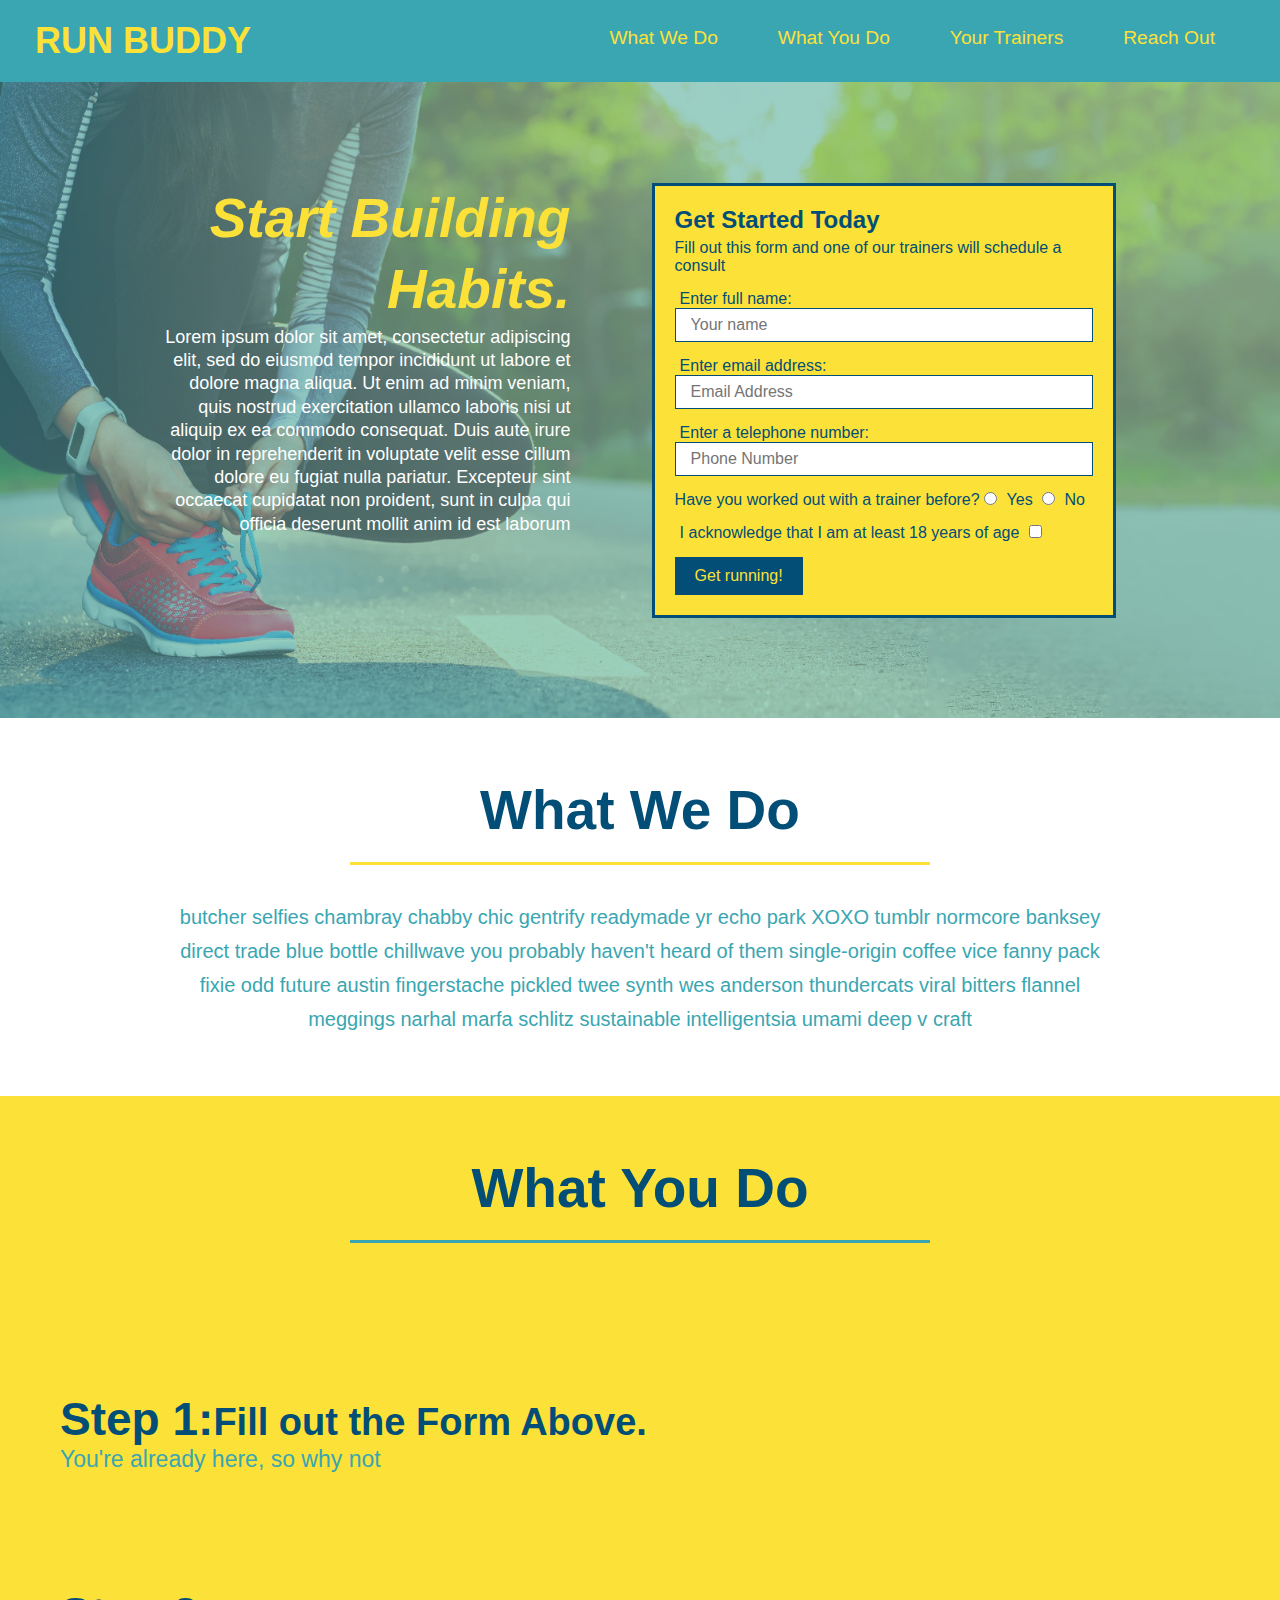
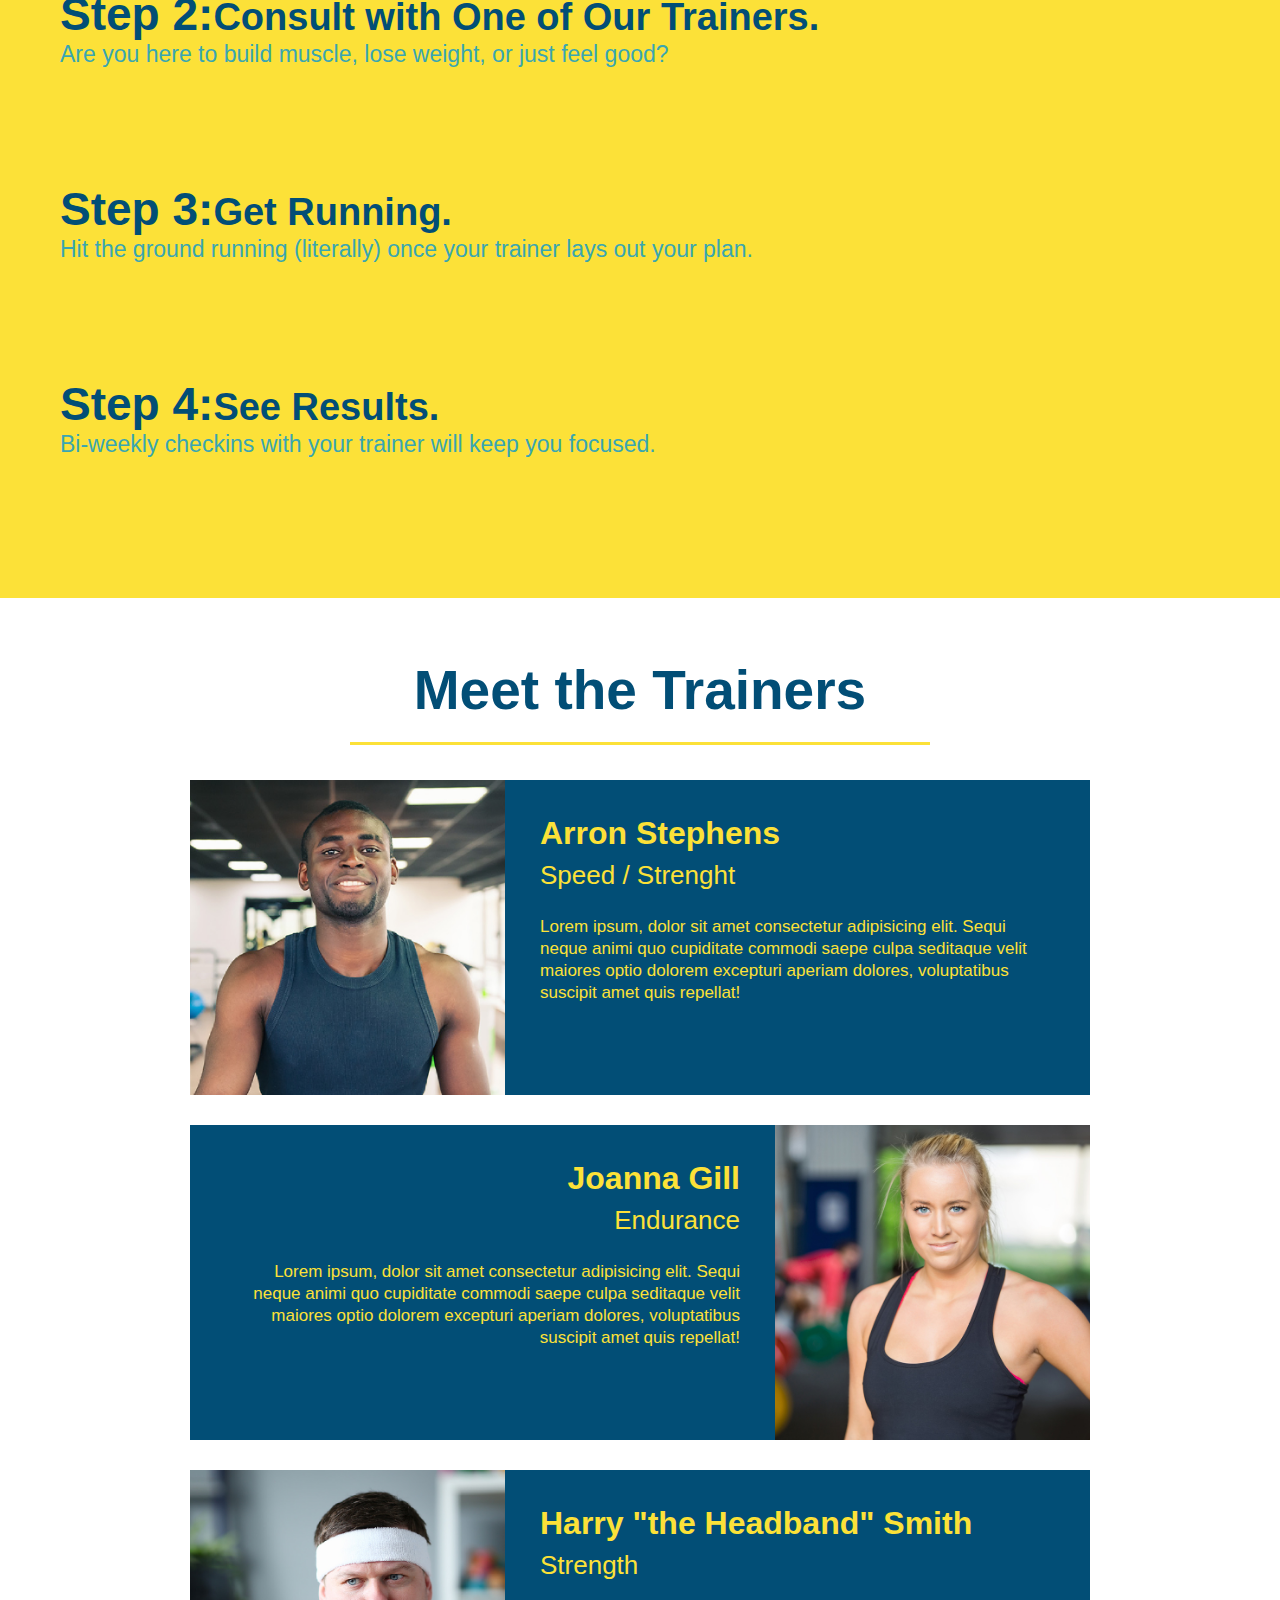
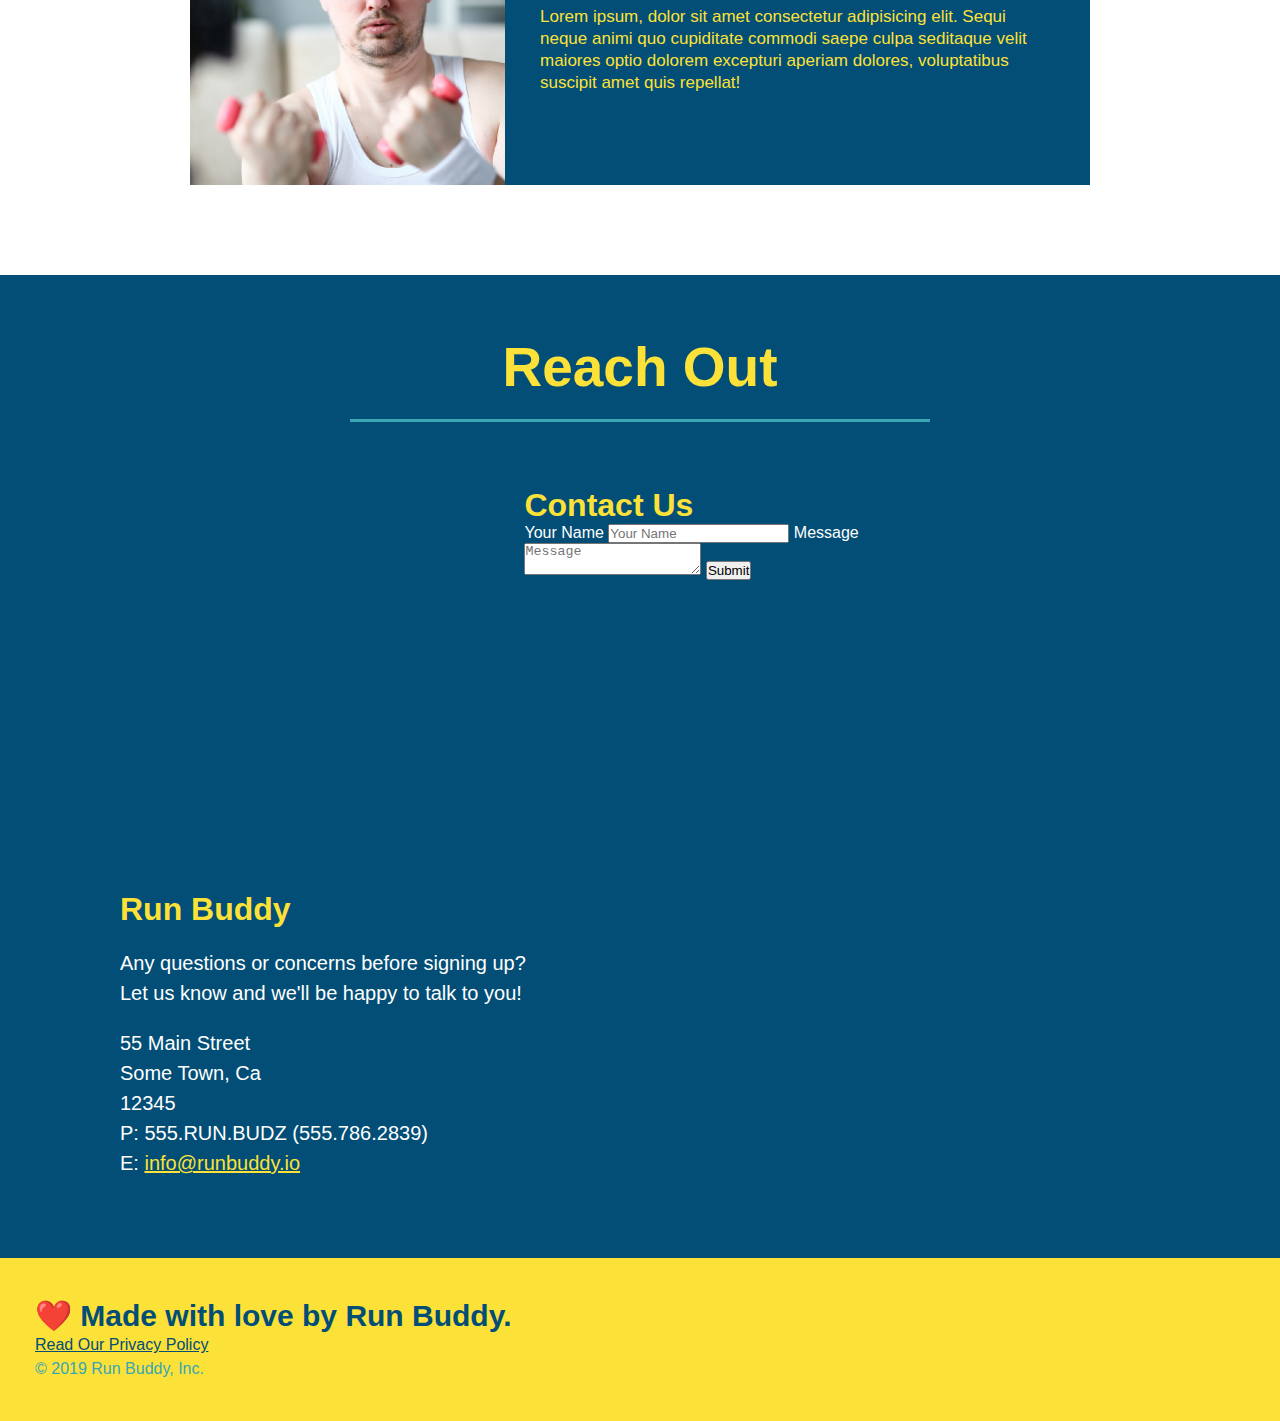
==== commit d6ae871a: "add flex to h2 sections" ====
--- a/index.html
+++ b/index.html
@@ -37,6 +37,17 @@
 
     <!--hero/jumbotron-->
     <section class="hero">
+        <div class="hero-cta">
+            <h2>Start Building Habits.</h2>
+       
+        <p>
+            Lorem ipsum dolor sit amet, consectetur adipiscing elit, sed do eiusmod tempor incididunt ut labore et 
+            dolore magna aliqua. Ut enim ad minim veniam, quis nostrud exercitation ullamco laboris nisi ut aliquip 
+            ex ea commodo consequat. Duis aute irure dolor in reprehenderit in voluptate velit esse cillum dolore eu 
+            fugiat nulla pariatur. Excepteur sint occaecat cupidatat non proident, sunt in culpa qui officia deserunt 
+            mollit anim id est laborum
+        </p>
+        </div>
         <div class="hero-form">
             <h3>Get Started Today</h3>
             <p>Fill out this form and one of our trainers will schedule a consult</p>
@@ -72,7 +83,10 @@
 
     <!--"What We Do section"-->
     <section id="what-we-do" class="intro">
+        <div class="flex-row">
         <h2 class="section-title primary-border">What We Do</h2>
+    </div>
+        <div class="flex-row">
         <p>
             butcher selfies chambray chabby chic gentrify readymade yr echo park XOXO tumblr normcore
             banksey direct trade blue bottle chillwave you probably haven't heard of them single-origin
@@ -80,12 +94,14 @@
             thundercats viral bitters flannel meggings narhal marfa schlitz sustainable intelligentsia
             umami deep v craft
         </p>
+        </div>
     </section>
 
     <!--"what you do" section-->
     <section id="what-you-do" class="steps">
+        <div class="flex-row">
         <h2 class="section-title secondary-border">What You Do</h2>
-
+        </div>
         <div>
             <!-- insert this img element-->
             <img src="./assets/images/step-1.svg" alt="" />
@@ -114,13 +130,14 @@
 
     <!--"meet the trainers" section-->
     <section id="your-trainers" class="trainers">
+        <div class="flex-row">
         <h2 class="section-title primary-border">
             Meet the Trainers
         </h2>
+        </div>
         <article class="trainer">
             <img src="./assets/images/trainer-1.jpg" alt="Arron Stephens in his workout clothes, ready to pump iron" />
             <div class="trainer-bio text-left">
-
                 <h3>Arron Stephens</h3>
                 <h4>Speed / Strenght</h4>
                 <p>
@@ -167,12 +184,26 @@
 
     <!--"reach out" section-->
     <section id="reach-out" class="contact">
+        <div class="flex-row">
         <h2 class="section-title secondary-border">Reach Out</h2>
+        </div>
         <div class="contact-info">
             <iframe
                 src="https://www.google.com/maps/embed?pb=!1m18!1m12!1m3!1d11667.016739744615!2d-88.0244806408882!3d43.025560950535066!2m3!1f0!2f0!3f0!3m2!1i1024!2i768!4f13.1!3m3!1m2!1s0x88050535513d7b4f%3A0xb3ef1cc434457fd3!2sPettit%20National%20Ice%20Center!5e0!3m2!1sen!2sus!4v1614374999626!5m2!1sen!2sus"
                 frameborder="0" style="border:0" allowfullscreen>
             </iframe>
+            <div class="contact-form">
+                <h3>Contact Us</h3>
+                <form>
+                    <label for="cpmtact-name">Your Name</label>
+                    <input type="text" id="contact-name" placeholder="Your Name" />
+
+                    <label for="contact-message">Message</label>
+                    <textarea id="contact-message" placeholder="Message"></textarea>
+
+                    <button type="submit">Submit</button>
+                </form>
+            </div>
             <div>
                 <h3>Run Buddy</h3>
                 <p>
--- a/assets/css/style.css
+++ b/assets/css/style.css
@@ -15,6 +15,9 @@
 header {
     padding: 20px 35px;
     background-color: #39a6b2;
+    display: flex;
+    justify-content: space-between;
+    flex-wrap: wrap;
 }
 
 header h1{
@@ -22,7 +25,6 @@
     font-size: 36px;
     color: #fce138;
     margin: 0;
-    display: inline;
 }
 
 header a {
@@ -31,37 +33,43 @@
 }
 
 header nav {
-    float: right;
     margin: 7px 0;
 }
 
-header nav ul li {
-    display: inline;
+header nav ul {
+    display: flex;
+    flex-wrap: wrap;
+    justify-content: space-between;
+    align-items: center;
+    list-style: none;
+    
 }
 
 header nav ul li a{
     margin: 0 30px;
     font-weight: lighter;
-    font-size: 22px;
+    font-size: 1.5vw;
 }
 
 footer {
+    justify-content: space-between;
+    flex-wrap: wrap;
     background: #fce138;
     width: 100%;
     padding: 40px 35px;
 }
 
 footer h2 {
-    display: inline;
+    
     color: #024e76;
     font-size: 30px;
     margin: 0;
 }
 
 footer div {
-    float: right;
+    
     line-height: 1.5;
-    text-align: right;
+  
 }
 
 footer a {
@@ -76,22 +84,35 @@
 
 .hero {
     background-image: url("../images/hero-bg.jpg");
-    height: 600px;
     background-size: cover;
     background-position: center;
-    position: relative;
+    display: flex;
+    justify-content: center;
+    flex-wrap: wrap;  
+}
+
+.hero-cta {
+    width: 35%;
+    text-align: right;
+    margin: 3.5%;
+    color: #fff;
+    font-size: 18px;
+    line-height: 1.3;
+}
+
+.hero-cta h2 {
+    font-style: italic;
+    font-size: 55px;
+    color: #fce138;
 }
 
 .hero-form {
     border:solid 3px #024e76;
     background-color: #fce138;
     padding: 20px;
-    width: 500px;
-    color: #024e76;
-    position:absolute;
-    bottom: 120px;
-    right: 140px;
- 
+    color: #024e76;
+    width: 40%;
+    margin: 3.5%;
 }
 
 .hero-form h3 {
@@ -125,11 +146,6 @@
     font-size: 16px;
   }
 /* Hero style end */
-
-
-.intro {
-    text-align: center;
-}
 
 .intro p {
     /* add this alongside your other declaratrions */
@@ -138,12 +154,12 @@
     width: 80%;
     font-size: 20px;
     margin: 0 auto;
+    text-align: center;
 }
 
 
 /* WHAT YOU DO SECTION: */
 .steps {
-    text-align: center;
     background: #fce138;
 }
 
@@ -174,10 +190,11 @@
 .section-title {
     font-size: 55px;
     color: #024e76;
-    margin-bottom: 35px;
-    padding: 0 100px 20px 100px;
-    display: inline-block;
     border-bottom: 3px solid;
+    padding-bottom: 20px;
+    text-align: center;
+    margin: 0 auto 35px auto;
+    width: 50%;
 }
 
 .primary-border {
@@ -189,7 +206,7 @@
 }
 
 .trainers {
-    text-align:center;
+    
 }
 
 .trainer {
@@ -239,7 +256,6 @@
 
 .contact {
     background:#024e76;
-    text-align: center;
 }
 
 .contact h2 {
@@ -276,4 +292,8 @@
 
 .contact-info a {
     color:#fce138
+}
+
+.flex-row {
+    display: flex;
 }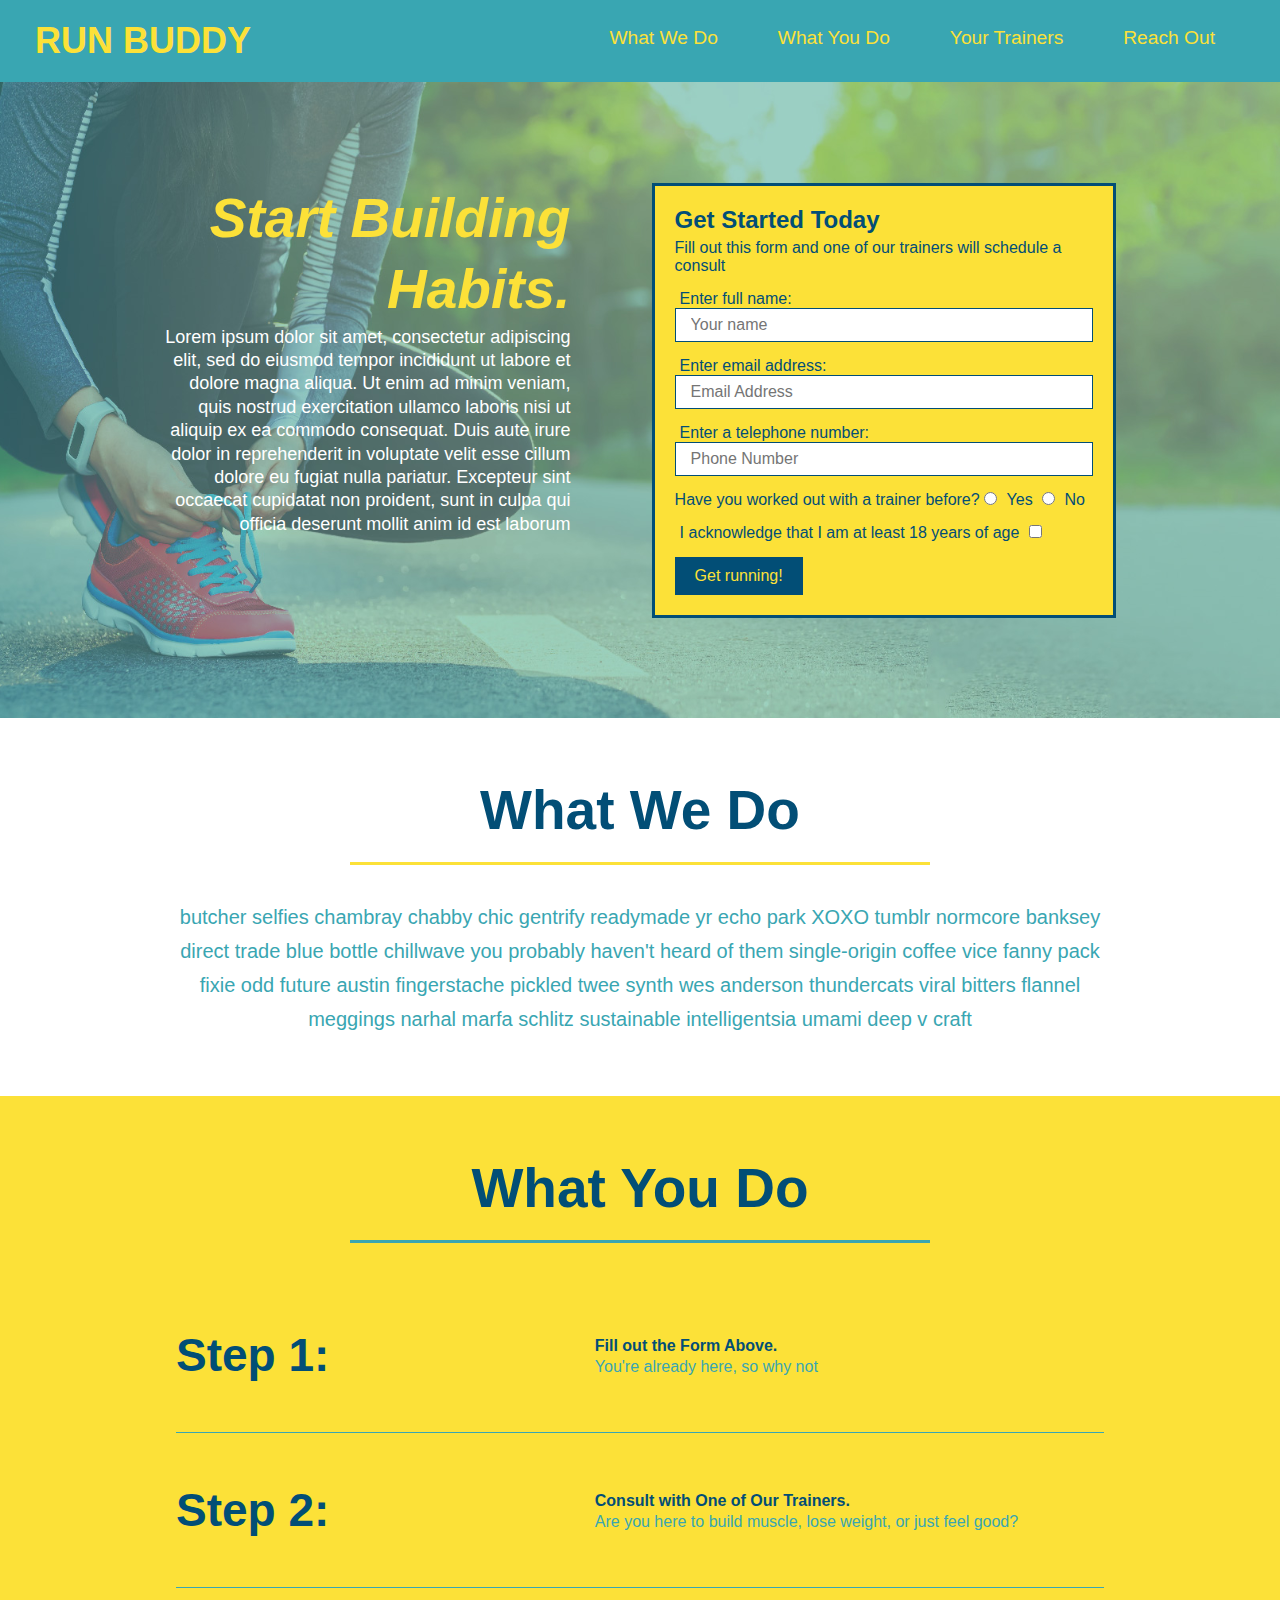
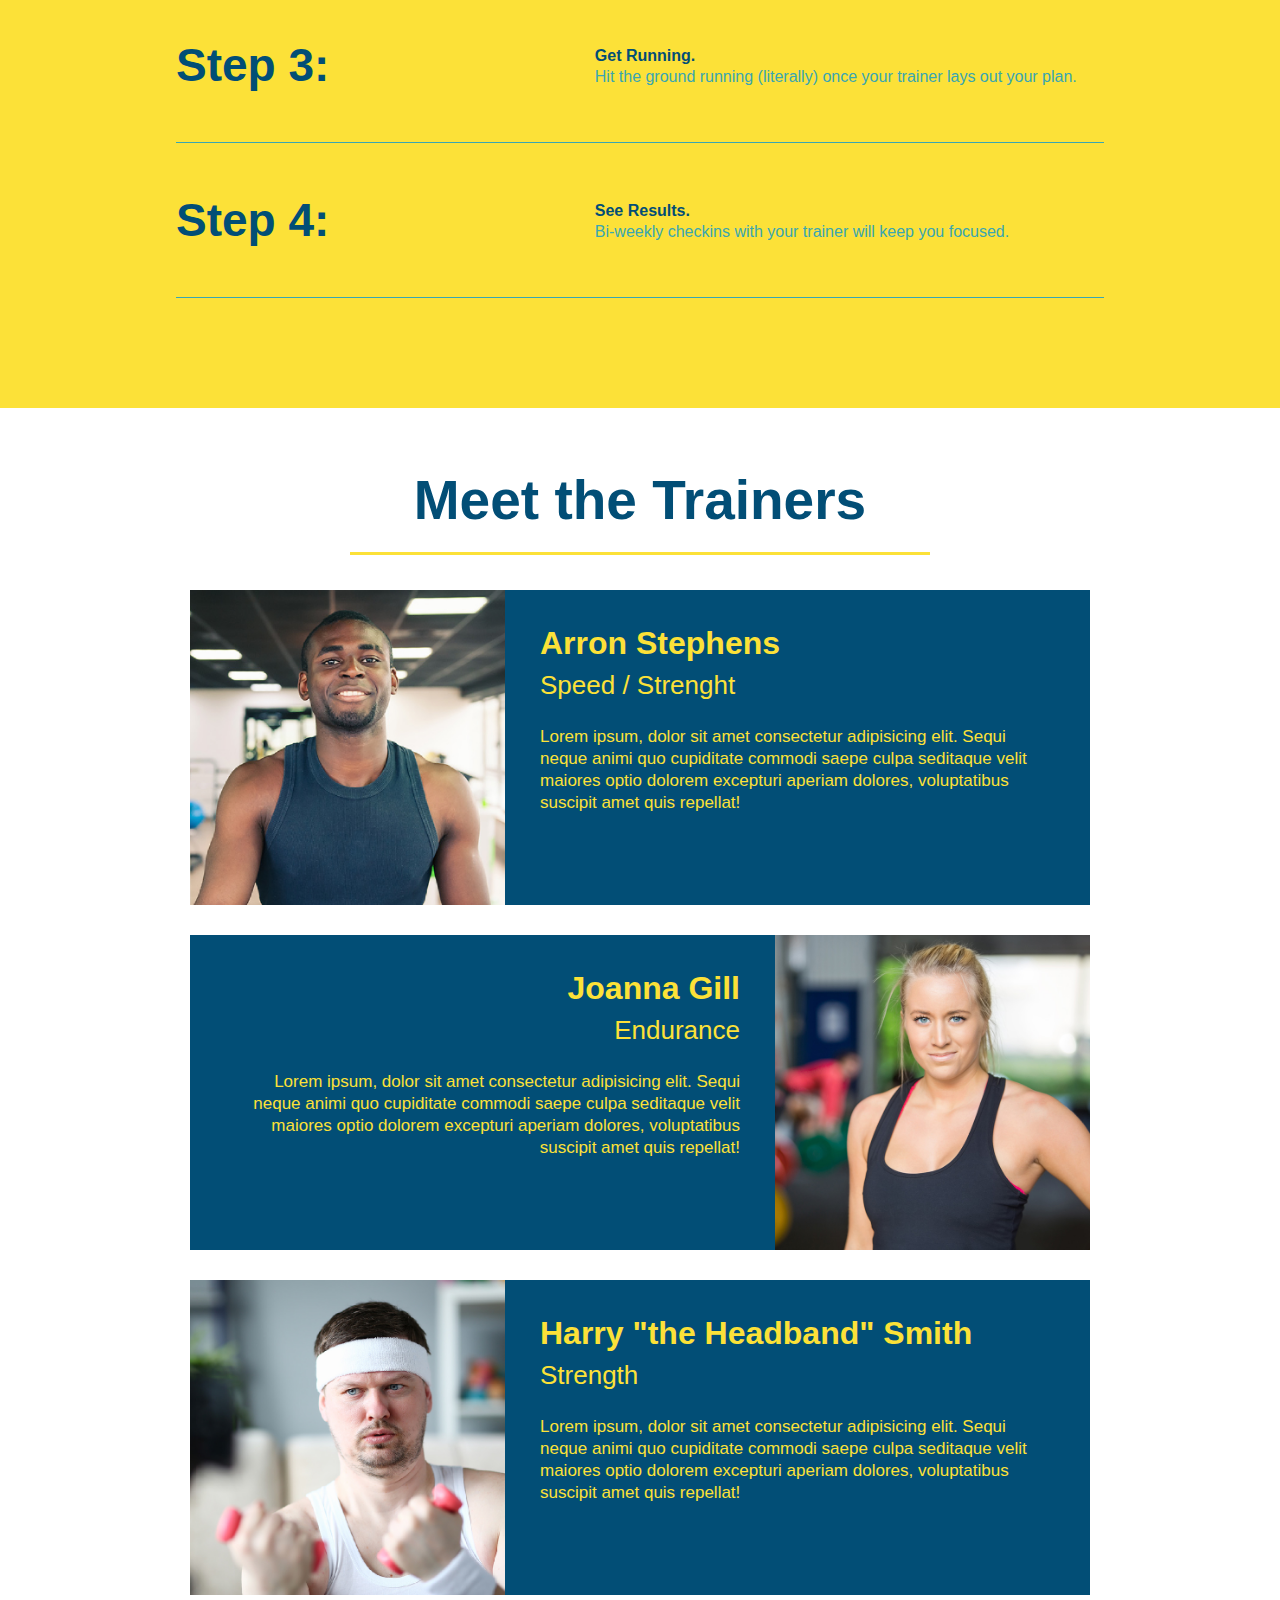
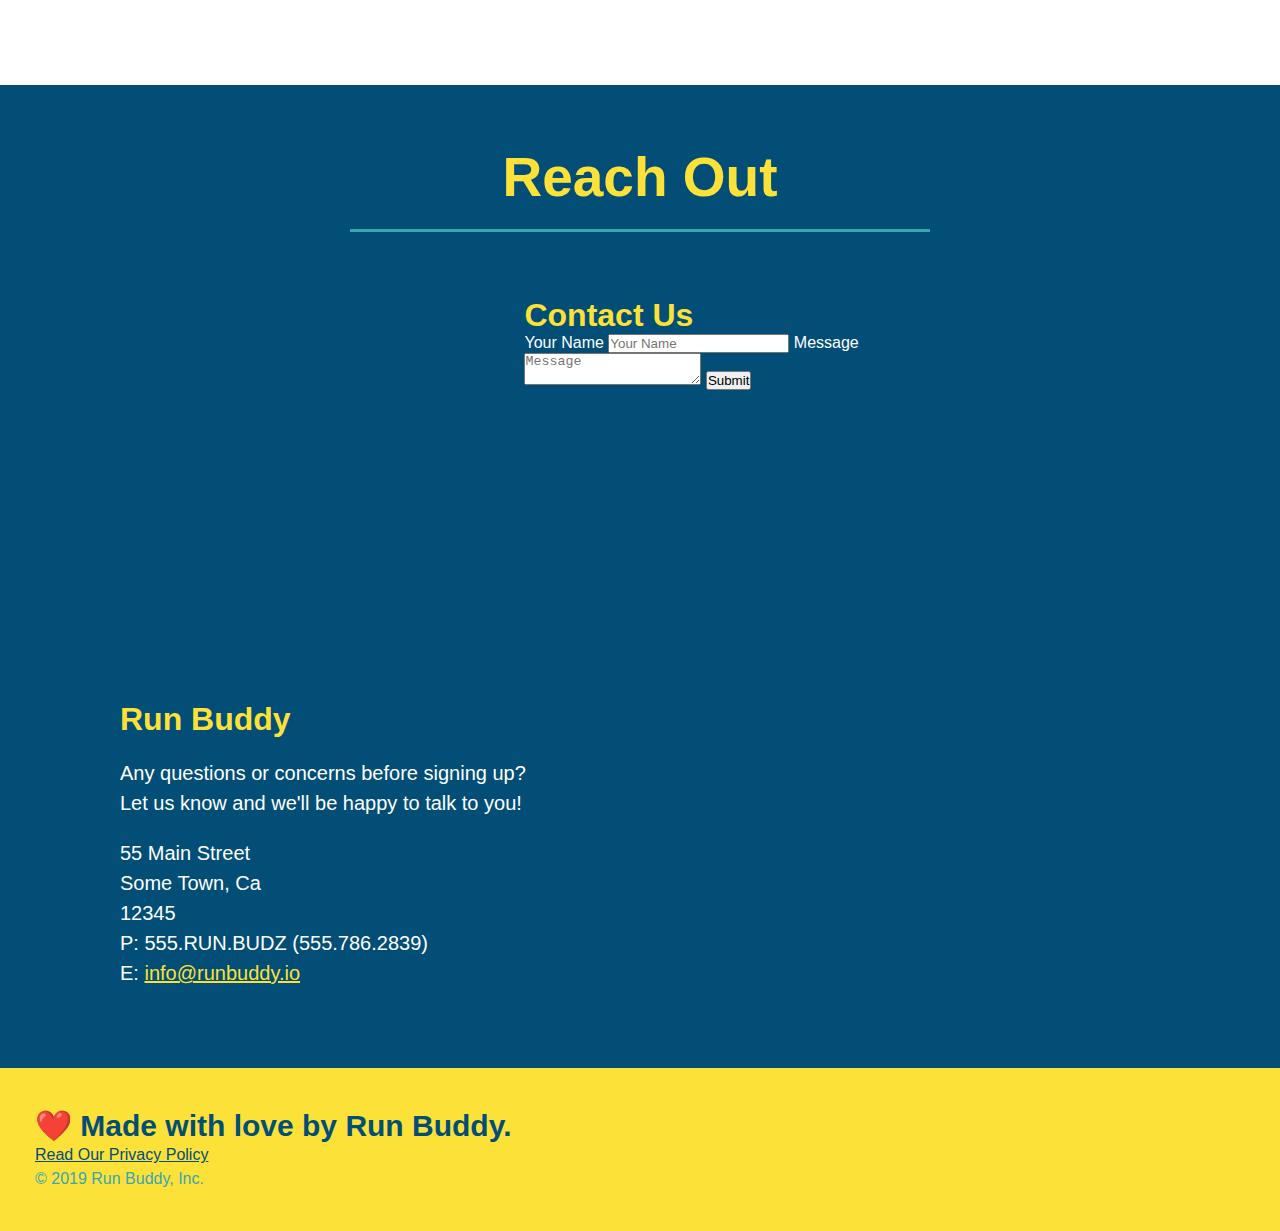
==== commit e8f416e8: "add flexbox to steps" ====
--- a/index.html
+++ b/index.html
@@ -104,27 +104,56 @@
         </div>
         <div>
             <!-- insert this img element-->
-            <img src="./assets/images/step-1.svg" alt="" />
-            <h3>Step 1:<span>Fill out the Form Above.</span></h3>
-            <p>You're already here, so why not</p>
-        </div>
-
-        <div>
-            <img src="./assets/images/step-2.svg" alt="" />
-            <h3>Step 2:<span>Consult with One of Our Trainers.</span></h3>
-            <p>Are you here to build muscle, lose weight, or just feel good?</p>
-        </div>
-
-        <div>
-            <img src="./assets/images/step-3.svg" alt="" />
-            <h3>Step 3:<span>Get Running.</span></h3>
-            <p>Hit the ground running (literally) once your trainer lays out your plan.</p>
-        </div>
-
-        <div>
-            <img src="./assets/images/step-4.svg" alt="" />
-            <h3>Step 4:<span>See Results.</span></h3>
-            <p>Bi-weekly checkins with your trainer will keep you focused.</p>
+        <div class="step">
+            <h3>Step 1:</h3>
+            <div class="step-info">
+                <div class="step-img">
+                    <img src="./assets/images/step-1.svg" alt="" />
+                </div>
+                <div class="step-text">
+                    <h4>Fill out the Form Above.</h4>
+                    <p>You're already here, so why not</p>
+                </div>
+            </div>
+        </div>
+
+        <div class="step">
+            <h3>Step 2:</h3>
+            <div class="step-info">
+                <div class="step-img">
+                     <img src="./assets/images/step-2.svg" alt="" />
+                </div>
+                <div class="step-text">
+                    <h4>Consult with One of Our Trainers.</h4>
+                    <p>Are you here to build muscle, lose weight, or just feel good?</p>
+                </div>
+            </div>
+        </div>
+
+        <div class="step">
+            <h3>Step 3:</h3>
+            <div class="step-info">
+                <div class="step-img">
+                    <img src="./assets/images/step-3.svg" alt="" />
+                </div>
+                <div class="step-text">
+                    <h4>Get Running.</h4>
+                    <p>Hit the ground running (literally) once your trainer lays out your plan.</p>
+                </div>
+            </div>
+        </div>
+
+        <div class="step">
+            <h3>Step 4:</h3>
+            <div class="step-info">
+                <div class="step-img">
+                    <img src="./assets/images/step-4.svg" alt="" />
+                </div>
+                <div class="step-text">
+                    <h4>See Results.</h4>
+                    <p>Bi-weekly checkins with your trainer will keep you focused.</p>
+                </div>
+            </div>
         </div>
     </section>
 
--- a/assets/css/style.css
+++ b/assets/css/style.css
@@ -162,29 +162,50 @@
 .steps {
     background: #fce138;
 }
-
-.steps div {
-    margin-bottom: 80px;
-}
-
-.steps img {
-    width: 15%;
-    margin: 10px 0;
-}
-
-.steps h3 {
+.step {
+    margin: 50px auto;
+    padding-bottom: 50px;
+    width: 80%;
+    border-bottom: 1px solid #39a6b2;
+    display: flex;
+    flex-wrap: wrap;
+    align-items: center;
+    justify-content: space-between;
+}
+.step h3 {
     color: #024e76;
     font-size: 46px;
-    margin-top: 10px;
-}
-
-.steps p {
+    flex: 1 30%;
+}
+
+.step-img {
+    flex: 1 12%;
+    margin-right: 20px;
+}
+
+.step-img img {
+    max-width: 100%;
+}
+
+.step-text{
+    flex: 12;
+}
+.step-info {
+    flex: 2 70%;
+    display: flex;
+    flex-wrap: wrap;
+    align-items: center;
+}
+
+.steps-text p {
     color: #39a6b2;
-    font-size: 23px;
-}
-
-.steps span {
-    font-size: 38px;
+    font-size: 18px;
+}
+
+.step-text h4 {
+    font-size: 26;
+    line-height: 1.5;
+    color: #024e76;
 }
 
 .section-title {
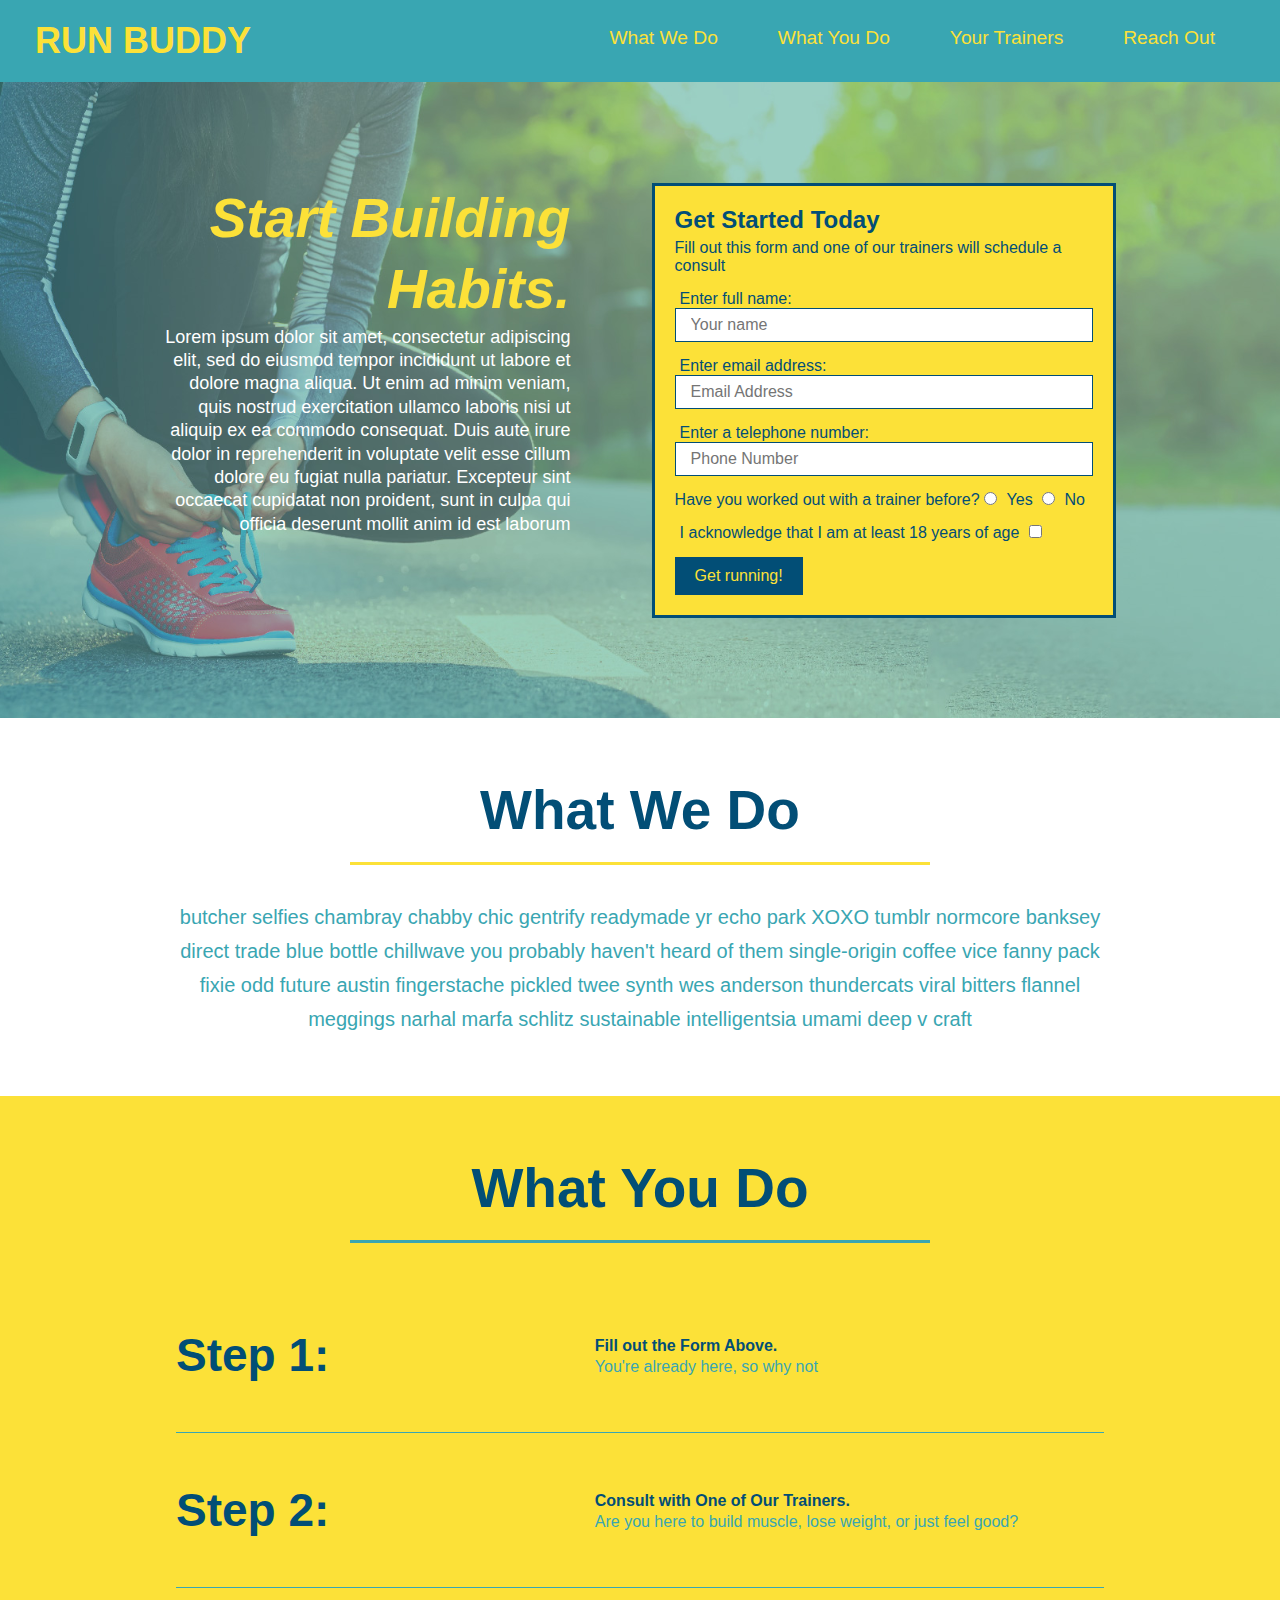
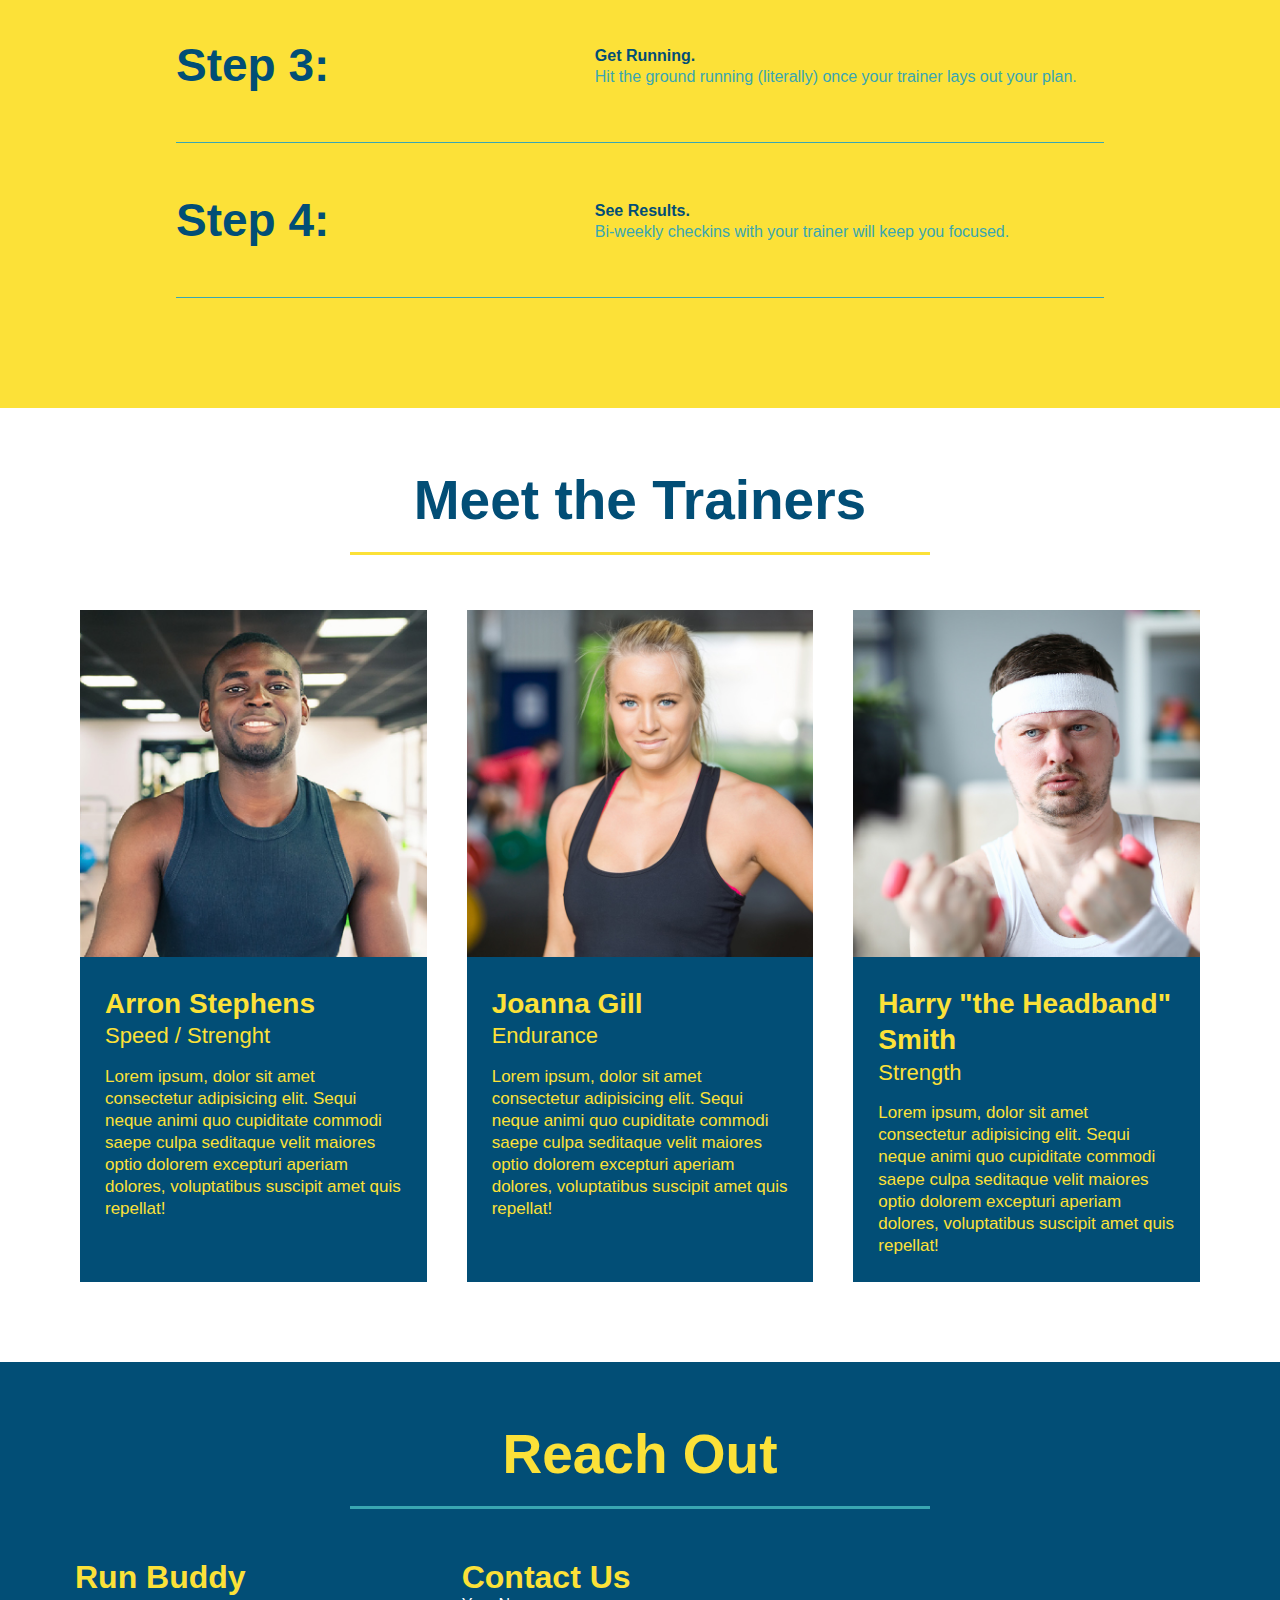
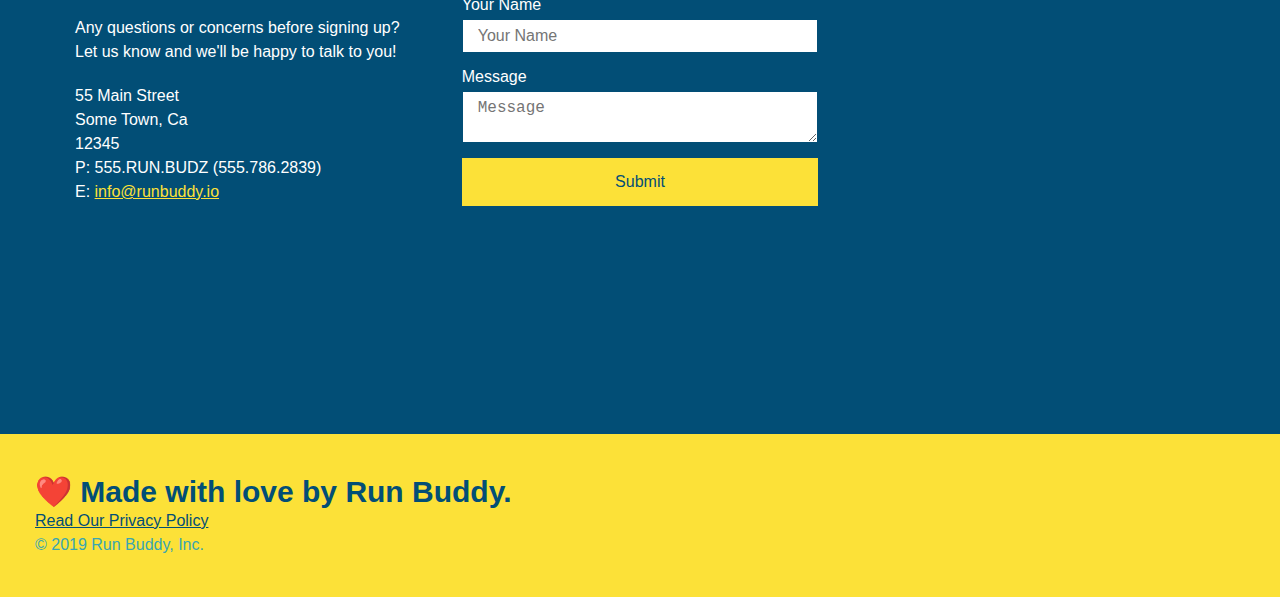
==== commit d296e271: "fix 'reach out' section" ====
--- a/index.html
+++ b/index.html
@@ -158,17 +158,20 @@
     </section>
 
     <!--"meet the trainers" section-->
-    <section id="your-trainers" class="trainers">
+    <section id="your-trainers">
         <div class="flex-row">
         <h2 class="section-title primary-border">
             Meet the Trainers
         </h2>
         </div>
+        
+        <div class="trainers">
         <article class="trainer">
-            <img src="./assets/images/trainer-1.jpg" alt="Arron Stephens in his workout clothes, ready to pump iron" />
-            <div class="trainer-bio text-left">
-                <h3>Arron Stephens</h3>
-                <h4>Speed / Strenght</h4>
+            <img src="./assets/images/trainer-1.jpg" 
+                alt="Arron Stephens in his workout clothes, ready to pump iron" />
+            <div class="trainer-bio">
+                <h3 class="trainer-name">Arron Stephens</h3>
+                <h4 class="trainer-role">Speed / Strenght</h4>
                 <p>
                     Lorem ipsum, dolor sit amet consectetur adipisicing elit. Sequi neque
                     animi quo cupiditate commodi saepe culpa seditaque velit maiores optio
@@ -181,9 +184,11 @@
 
         <!--second triner bio-->
         <article class="trainer">
-            <div class="trainer-bio text-right">
-                <h3>Joanna Gill</h3>
-                <h4>Endurance</h4>
+            <img src="./assets/images/trainer-2.jpg" 
+                alt="Joana Gillcooling off after a workout" />
+            <div class="trainer-bio">
+                <h3 class="trainer-name">Joanna Gill</h3>
+                <h4 class="trainer-role">Endurance</h4>
                 <p>
                     Lorem ipsum, dolor sit amet consectetur adipisicing elit. Sequi neque
                     animi quo cupiditate commodi saepe culpa seditaque velit maiores optio
@@ -191,16 +196,15 @@
                     repellat!
                 </p>
             </div>
-            <img src="./assets/images/trainer-2.jpg" alt="Joana Gillcooling off after a workout" />
         </article>
 
         <!-- third trainer bio-->
         <article class="trainer">
             <img src="./assets/images/trainer-3.jpg"
                 alt="Harry Smith wearing a headband and lifting comically small pink weights" />
-            <div class="trainer-bio text-left">
-                <h3>Harry "the Headband" Smith</h3>
-                <h4>Strength</h4>
+            <div class="trainer-bio">
+                <h3 class="trainer-name">Harry "the Headband" Smith</h3>
+                <h4 class="trainer-role">Strength</h4>
                 <p>
                     Lorem ipsum, dolor sit amet consectetur adipisicing elit. Sequi neque
                     animi quo cupiditate commodi saepe culpa seditaque velit maiores optio
@@ -209,6 +213,7 @@
                 </p>
             </div>
         </article>
+        </div>
     </section>
 
     <!--"reach out" section-->
@@ -217,22 +222,6 @@
         <h2 class="section-title secondary-border">Reach Out</h2>
         </div>
         <div class="contact-info">
-            <iframe
-                src="https://www.google.com/maps/embed?pb=!1m18!1m12!1m3!1d11667.016739744615!2d-88.0244806408882!3d43.025560950535066!2m3!1f0!2f0!3f0!3m2!1i1024!2i768!4f13.1!3m3!1m2!1s0x88050535513d7b4f%3A0xb3ef1cc434457fd3!2sPettit%20National%20Ice%20Center!5e0!3m2!1sen!2sus!4v1614374999626!5m2!1sen!2sus"
-                frameborder="0" style="border:0" allowfullscreen>
-            </iframe>
-            <div class="contact-form">
-                <h3>Contact Us</h3>
-                <form>
-                    <label for="cpmtact-name">Your Name</label>
-                    <input type="text" id="contact-name" placeholder="Your Name" />
-
-                    <label for="contact-message">Message</label>
-                    <textarea id="contact-message" placeholder="Message"></textarea>
-
-                    <button type="submit">Submit</button>
-                </form>
-            </div>
             <div>
                 <h3>Run Buddy</h3>
                 <p>
@@ -248,6 +237,23 @@
                     E: <a href="mailto:info@runbuddy.io>">info@runbuddy.io</a>
                 </address>
             </div>
+
+            <div class="contact-form">
+                <h3>Contact Us</h3>
+                <form>
+                    <label for="cpmtact-name">Your Name</label>
+                    <input type="text" id="contact-name" placeholder="Your Name" />
+
+                    <label for="contact-message">Message</label>
+                    <textarea id="contact-message" placeholder="Message"></textarea>
+
+                    <button type="submit">Submit</button>
+                </form>
+            </div>
+            
+            <iframe
+            src="https://www.google.com/maps/embed?pb=!1m18!1m12!1m3!1d11667.016739744615!2d-88.0244806408882!3d43.025560950535066!2m3!1f0!2f0!3f0!3m2!1i1024!2i768!4f13.1!3m3!1m2!1s0x88050535513d7b4f%3A0xb3ef1cc434457fd3!2sPettit%20National%20Ice%20Center!5e0!3m2!1sen!2sus!4v1614374999626!5m2!1sen!2sus"
+            frameborder="0" style="border:0" allowfullscreen></iframe>
         </div>
     </section>
 
--- a/assets/css/style.css
+++ b/assets/css/style.css
@@ -227,42 +227,41 @@
 }
 
 .trainers {
-    
+    width: 100%;
+    margin: 0 auto;
+    display: flex;
+    flex-wrap: wrap;
+    justify-content: space-around;
 }
 
 .trainer {
-    width: 900px;
-    margin: 0 auto 30px auto;
+    margin: 20px;
     background: #024e76;
     color: #fce138;
-    overflow: auto;
+    flex: 1;
   }
   
   .trainer img {
-    width: 35%;
-    float: left;
+    width: 100%;
   }
 
 .trainer-bio {
-    padding: 35px;
-    float: left;
-    width: 65%;
+    padding: 25px;
+    line-height: 1.3;
   }
   
   .trainer-bio h3 {
-    font-size: 32px;
-    margin-bottom: 8px;
+    font-size: 28px; 
   }
   
   .trainer-bio h4 {
     font-weight: lighter;
-    font-size: 26px;
-    margin-bottom: 25px;
+    font-size: 22px;
+    margin-bottom: 15px;
   }
   
   .trainer-bio p {
     font-size: 17px;
-    line-height: 1.3;
   }
   
   .text-left {
@@ -284,17 +283,22 @@
 
 }
 
+.contact-info {
+    display: flex;
+    justify-content: space-between;
+    flex-wrap: wrap;
+}
+
+.contact-info > * {
+    flex: 1;
+    margin: 15px;
+}
+
 .contact-info iframe {
-    width: 400px;
     height: 400px;
 }
 
 .contact-info div {
-    width: 410px;
-    display: inline-block;
-    vertical-align: top;
-    text-align: left;
-    margin: 30px 0 0 60px;
     color: white
 }
 
@@ -307,10 +311,30 @@
 .contact-info address {
     margin: 20px 0;
     line-height: 1.5;
-    font-size: 20px;
+    font-size: 16px;
     font-style: normal;
 }
 
+.contact-form input, .contact-form textarea { 
+    border: 1px solid #024e76;
+    display: block;
+    padding: 7px 15px;
+    font-size: 16px;
+    color: #024e76;
+    width: 100%;
+    margin-bottom: 15px;
+    margin-top: 5px;
+}
+
+.contact-form button {
+    width: 100%;
+    border: none;
+    background: #fce138;
+    color: #024e76;
+    text-align: center;
+    padding: 15px 0;
+    font-size: 16px;
+}
 .contact-info a {
     color:#fce138
 }
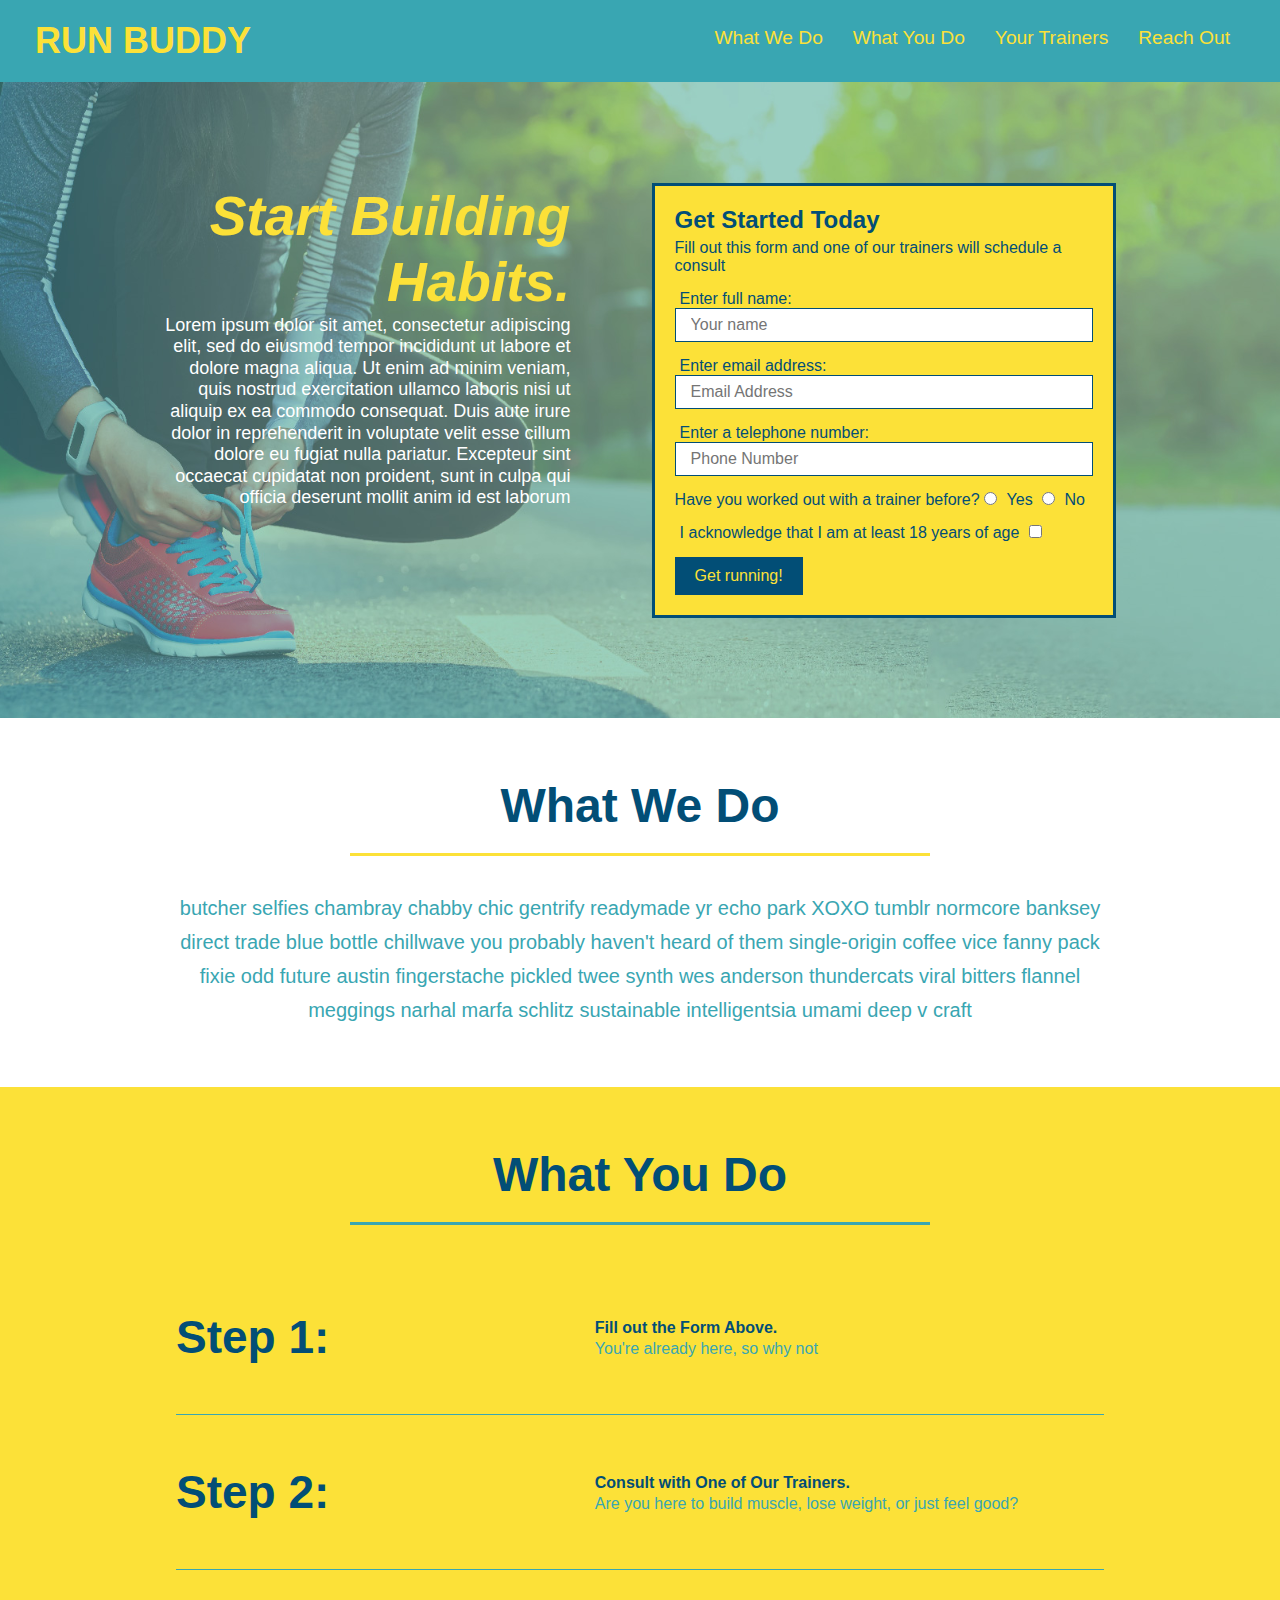
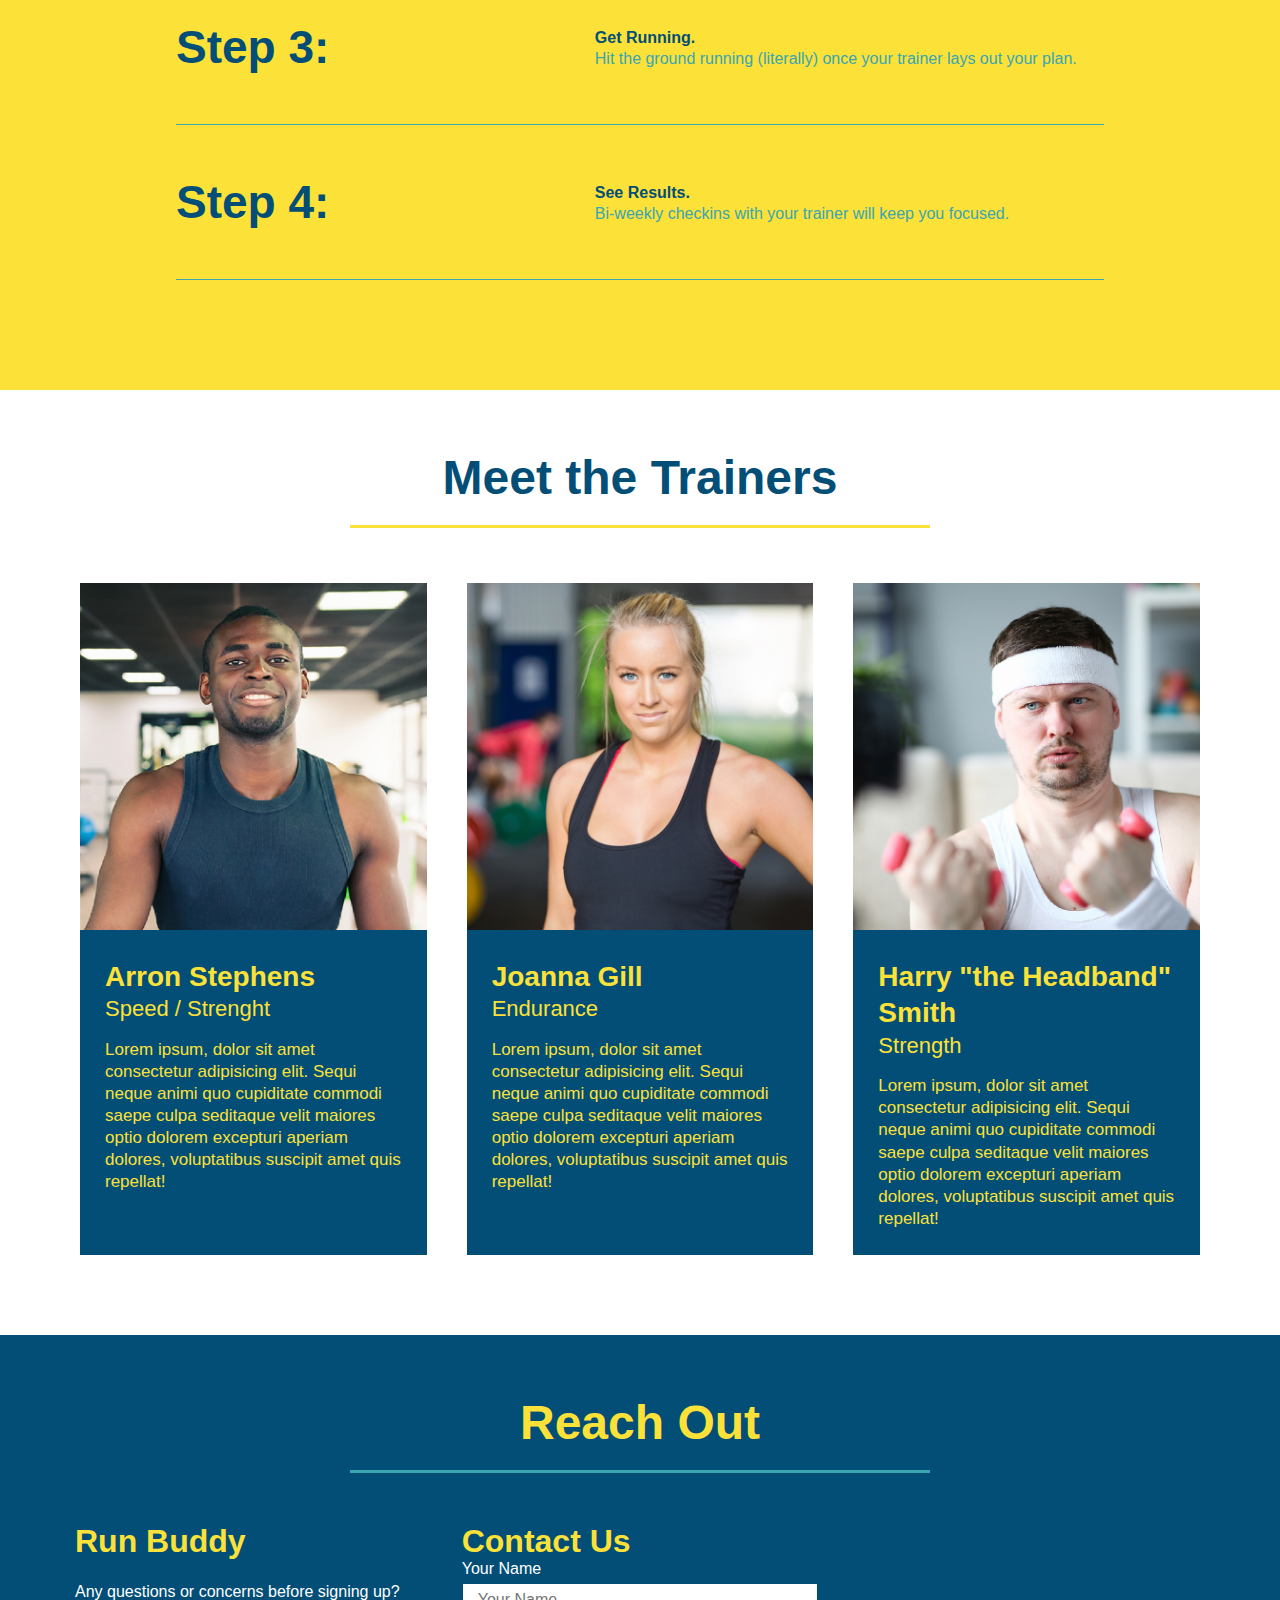
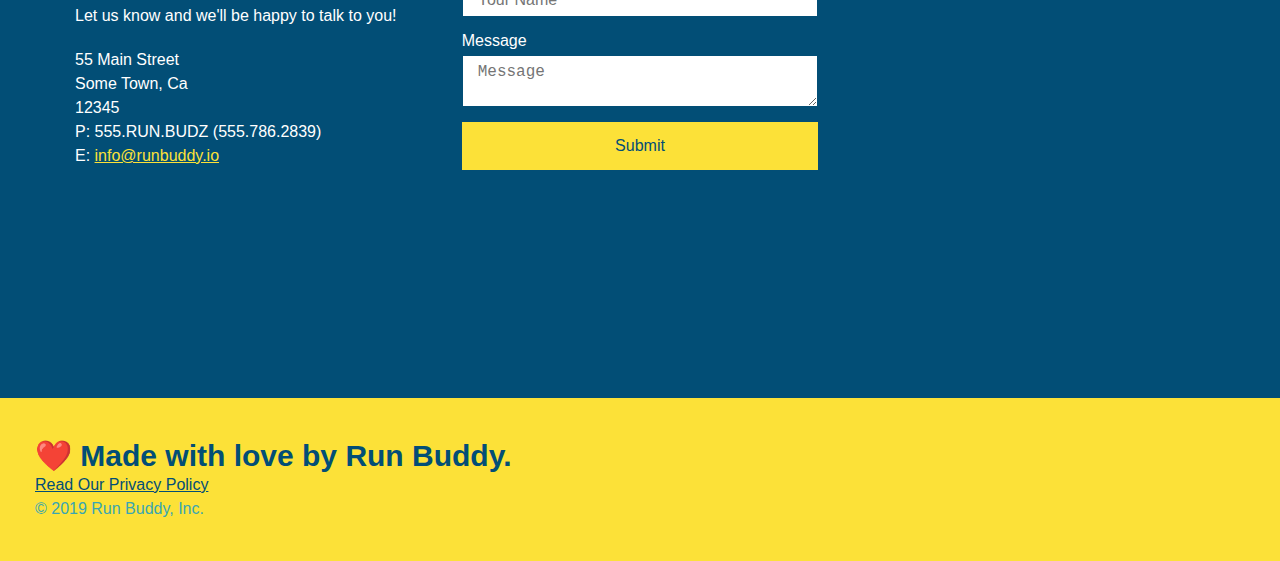
==== commit 8fd6efcc: "add media quieries" ====
--- a/index.html
+++ b/index.html
@@ -3,6 +3,7 @@
 
 <head>
     <meta charset="UTF-8" />
+    <meta name="viewport" content="width=devide-width, initial-scale=1.0">
     <title>Run Buddy!</title>
     <link rel="stylesheet" href="./assets/css/style.css" />
 </head>
--- a/assets/css/style.css
+++ b/assets/css/style.css
@@ -46,7 +46,7 @@
 }
 
 header nav ul li a{
-    margin: 0 30px;
+    padding: 10px 15px;
     font-weight: lighter;
     font-size: 1.5vw;
 }
@@ -89,6 +89,7 @@
     display: flex;
     justify-content: center;
     flex-wrap: wrap;  
+    align-items: flex-start;
 }
 
 .hero-cta {
@@ -97,7 +98,7 @@
     margin: 3.5%;
     color: #fff;
     font-size: 18px;
-    line-height: 1.3;
+    line-height: 1.2;
 }
 
 .hero-cta h2 {
@@ -209,7 +210,7 @@
 }
 
 .section-title {
-    font-size: 55px;
+    font-size: 48px;
     color: #024e76;
     border-bottom: 3px solid;
     padding-bottom: 20px;
@@ -341,4 +342,28 @@
 
 .flex-row {
     display: flex;
+}
+
+/* MEDIA QUERY FOR SMALLER DESTOP SCREENS AND SMALLER */
+@media screen and (max-width: 980px) {
+    header h1 a {
+        /*this will be applied on any screen smaller than 980px */
+        
+    }
+}
+
+/*MEDIA QUERY FOR TABLETS AND SMALLER */
+@media screen and (max-width: 768px) {
+    header h1 {
+        /* this will be applied on any screen between 768px and 575px */
+        
+    }
+}
+
+/*MEDIA QUERY FOR MOBILE PHONES AND SMALLER */
+@media screen and (max-width:575px){
+    header h1{
+        /*this will be applied on any screen smaller than 575px*/
+        
+    }
 }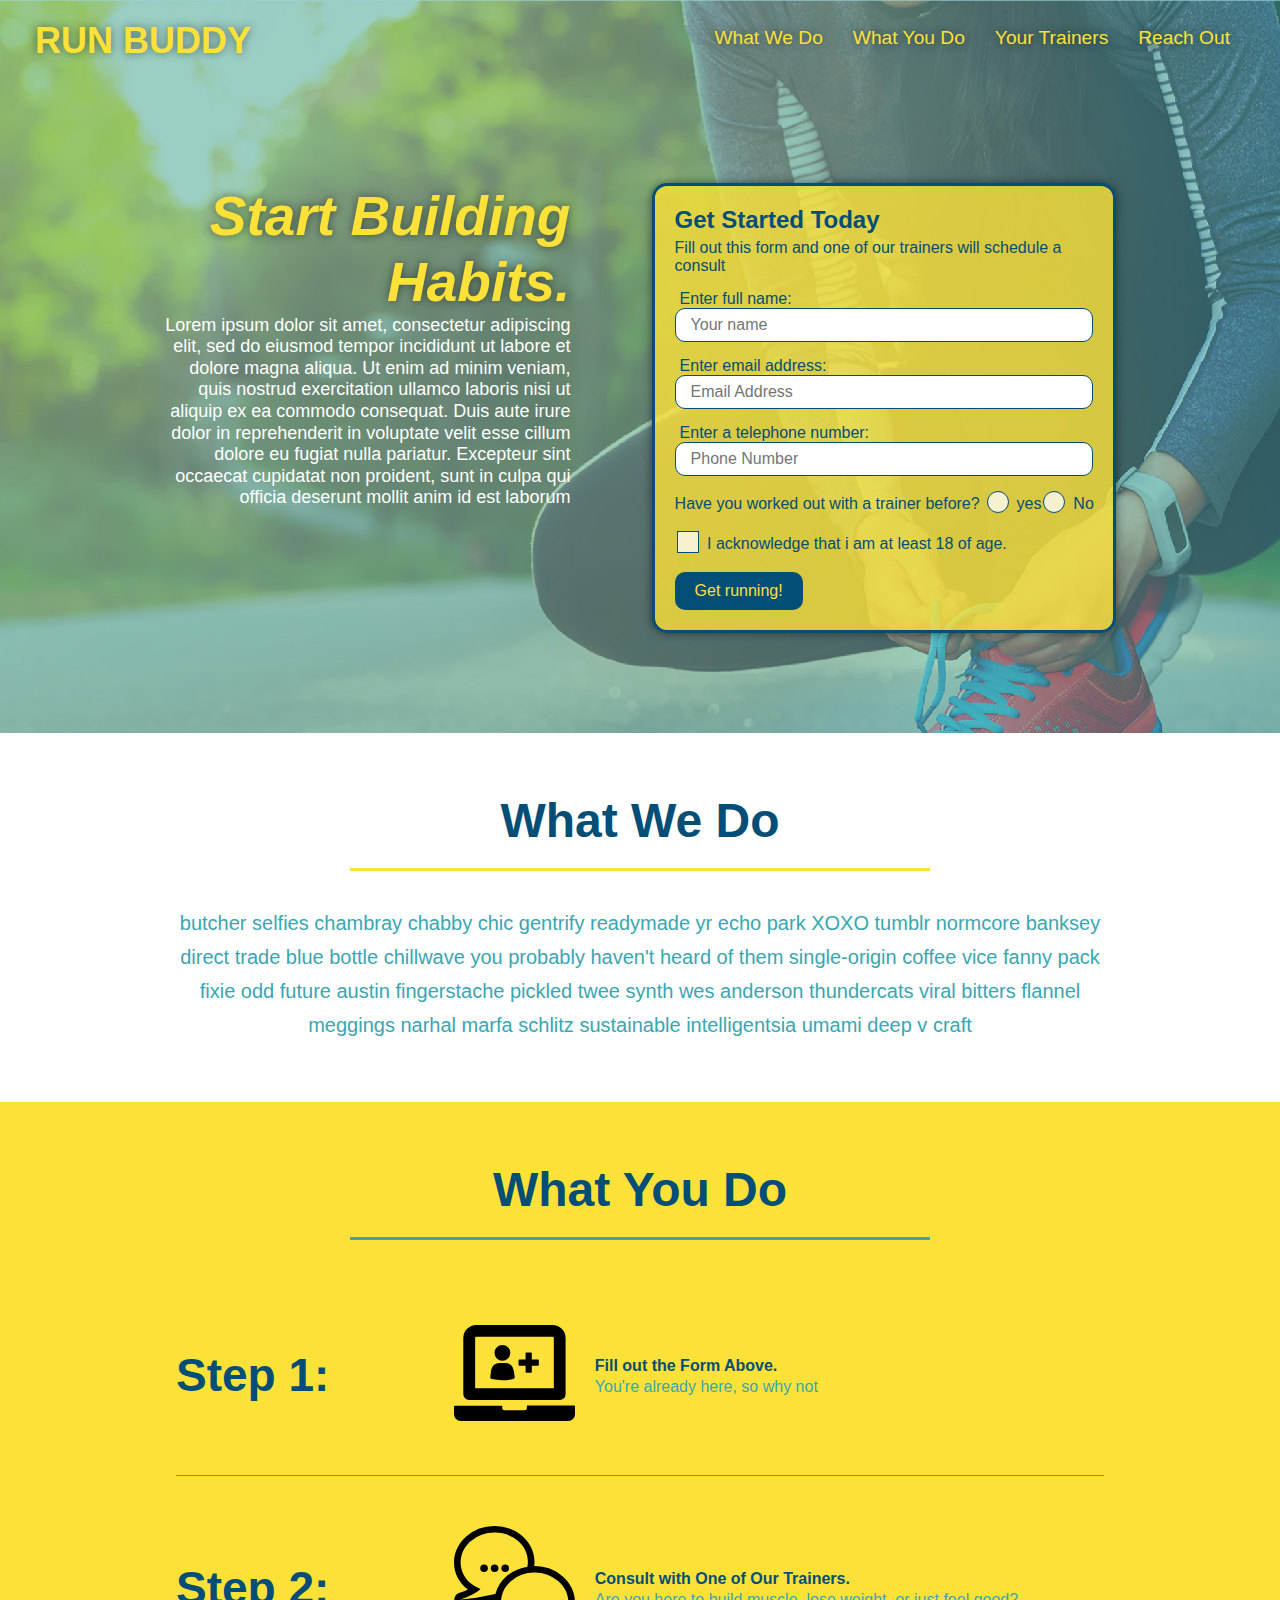
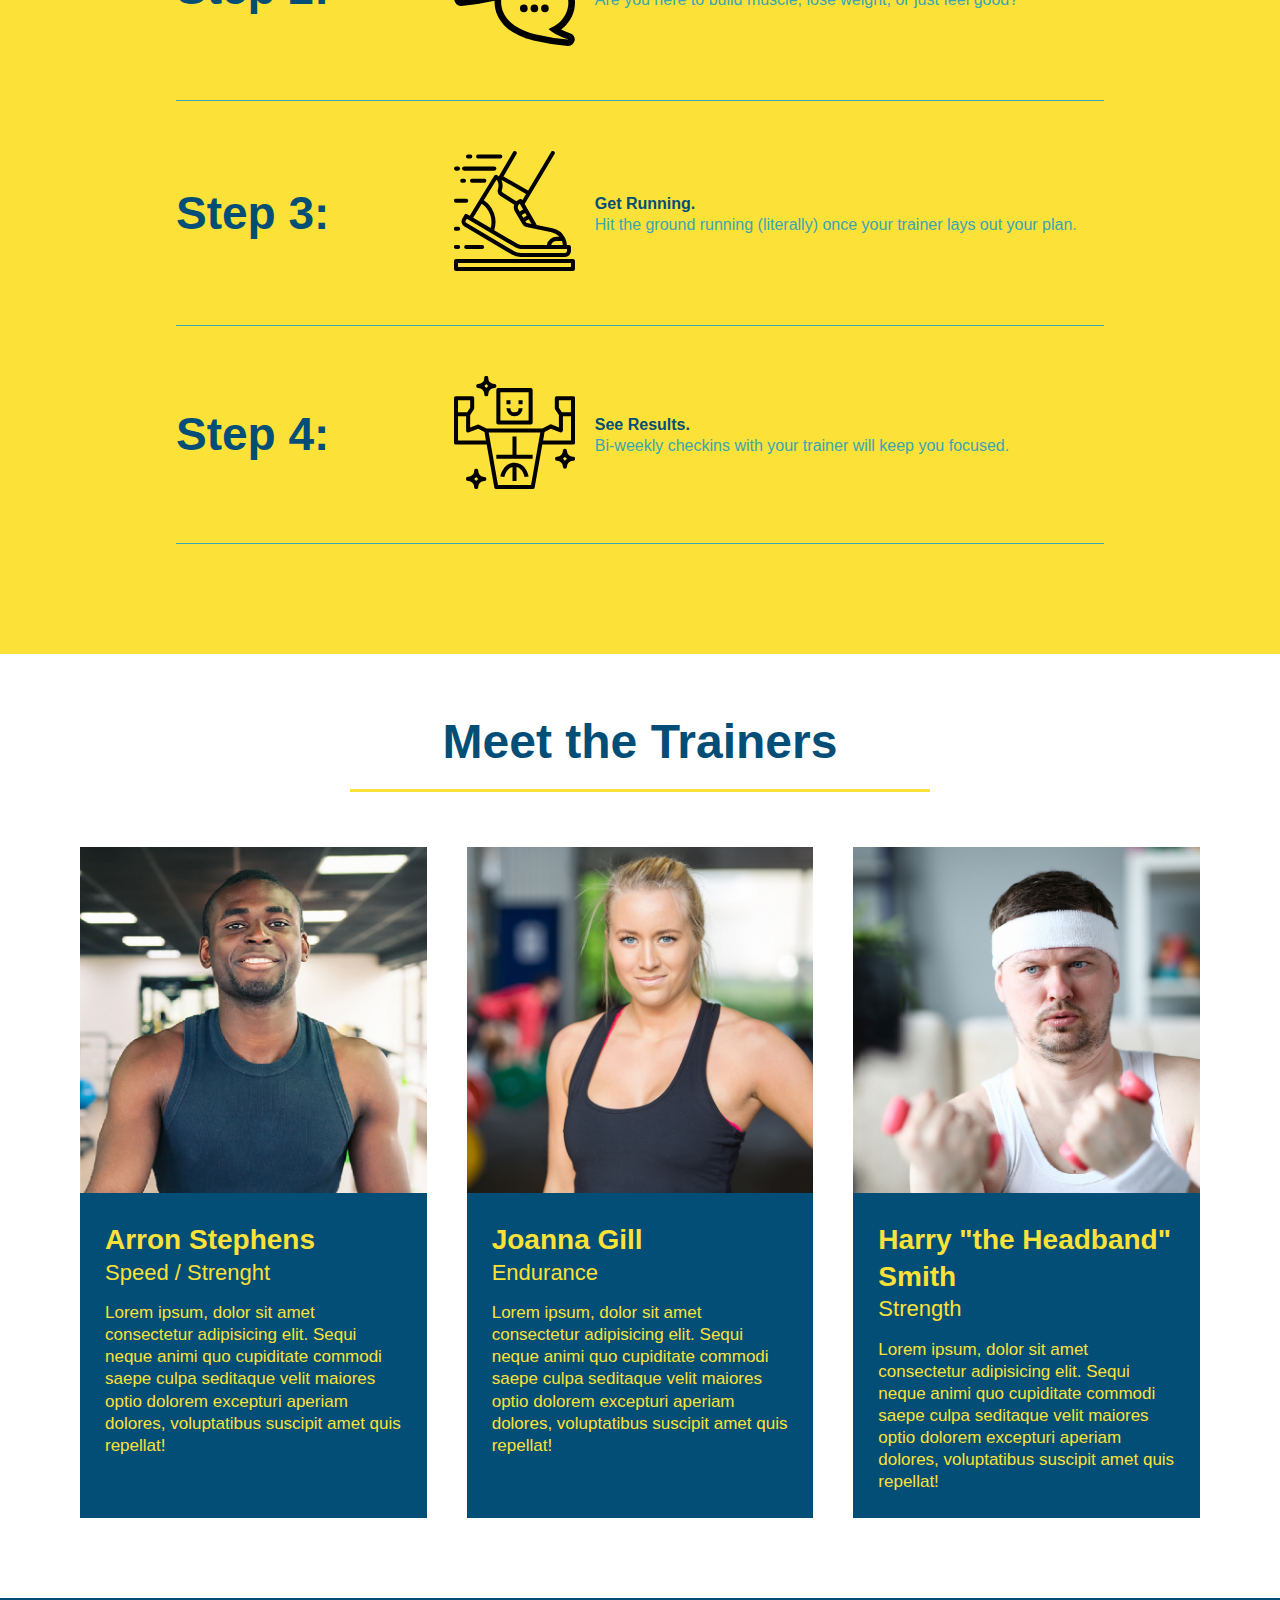
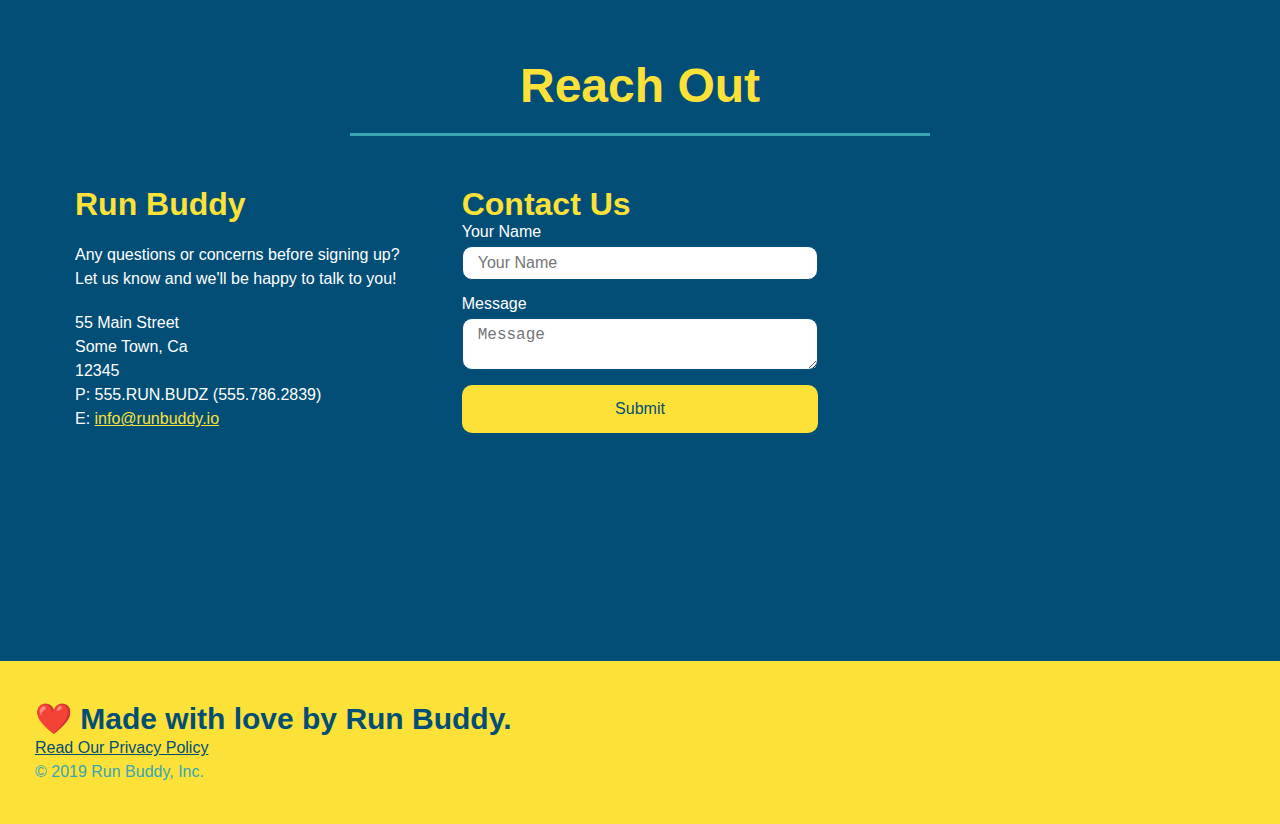
==== commit 911f885a: "Merge ee0cf1a11f14e304899f46b6fe0ba1272f137c16 into 4b345866306fbe6548b6ac7f58802d8ef0f904e6" ====
--- a/index.html
+++ b/index.html
@@ -62,16 +62,20 @@
                 <input type="tel" placeholder="Phone Number" name="phone" id="phone" class="form-input" />
                 <p>
                     Have you worked out with a trainer before?
-                    <input type="radio" name="trainer-confirm" id="trainer-yes" />
-                    <label for="trainer-yes">Yes</label>
-                    <input type="radio" name="trainer-confirm" id="trainer-no" />
-                    <label for="trainer-no">No</label>
-                </p>
-                <p>
-                    <label for="checkbox">
-                        I acknowledge that I am at least 18 years of age
-                    </label>
-                    <input type="checkbox" name="age-confirm" id="age-confirm" />
+                    <span class="radio-wrapper">
+                        <input type="radio" name="trainer-confirm" id="trainer-yes" />
+                        <label for="trainer-yes">yes</label>
+                    </span>
+                    <span class="radio-wrapper">
+                        <input type="radio" name="trainer-confirm" id="trainer-no" />
+                        <label for="trainer-no">No</label>
+                    </span>
+                </p>
+                <p>
+                    <span class="checkbox-wrapper">
+                        <input type="checkbox" name="age-confirm" id="checkbox" />
+                        <label for="checkbox">I acknowledge that i am at least 18 of age.</label>
+                    </span>
                 </p>
                 <button type="submit">
                     Get running!
@@ -179,7 +183,6 @@
                     dolorem excepturi aperiam dolores, voluptatibus suscipit amet quis
                     repellat!
                 </p>
-                </p>
             </div>
         </article>
 
--- a/assets/css/style.css
+++ b/assets/css/style.css
@@ -5,31 +5,48 @@
     box-sizing:border-box;
 }
 
+:root {
+    --primary-color: #fce138;
+    --secondary-color: #024e78;
+    --tertiary-color: #39a6b2;
+}
+
 body {
     /* more on this crazy alphanumerical value in a minute! */
-    color: #39a6b2;
+    color: var(--tertiary-color);
     font-family: Helvetica, Arial, sans-serif;  
 }
 
 /* apply styles to <header> */
 header {
     padding: 20px 35px;
-    background-color: #39a6b2;
+    background-color: var(--tertiary-color);
     display: flex;
     justify-content: space-between;
     flex-wrap: wrap;
+    position: -webkit-sticky;
+    position: sticky;
+    top: 0;
+    background-image: url("../images/hero-bg.jpg");
+    background-size: cover;
+    background-position: center;
+    background-attachment: fixed;
+    background-position: 80%;
+    z-index: 9999;
+    
 }
 
 header h1{
     font-weight: bold;
     font-size: 36px;
-    color: #fce138;
+    color: var(--primary-color);
     margin: 0;
+    text-shadow: 0 0 10px rgba(0,0,0,0.5);
 }
 
 header a {
     text-decoration: none;
-    color: #fce138;  
+    color: var(--primary-color);  
 }
 
 header nav {
@@ -49,12 +66,20 @@
     padding: 10px 15px;
     font-weight: lighter;
     font-size: 1.5vw;
+    text-shadow: 0 0 10px rgba(0,0,0,0.5);
+}
+
+header nav ul li a:hover{
+    background: var(--primary-color);
+    color:#024e76;
+    border-radius: 15px;
+    text-shadow: none;
 }
 
 footer {
     justify-content: space-between;
     flex-wrap: wrap;
-    background: #fce138;
+    background: var(--primary-color);
     width: 100%;
     padding: 40px 35px;
 }
@@ -90,6 +115,8 @@
     justify-content: center;
     flex-wrap: wrap;  
     align-items: flex-start;
+    background-attachment: fixed;
+    background-position: 80%;
 }
 
 .hero-cta {
@@ -104,16 +131,19 @@
 .hero-cta h2 {
     font-style: italic;
     font-size: 55px;
-    color: #fce138;
+    color: var(--primary-color);
+    text-shadow: 0 0 10px rgba(0,0,0,0.5);
 }
 
 .hero-form {
     border:solid 3px #024e76;
-    background-color: #fce138;
+    background-color: rgba(252,225,56,0.8);
     padding: 20px;
     color: #024e76;
     width: 40%;
     margin: 3.5%;
+    box-shadow: 0 0 10px rgba(0,0,0,0.5);
+    border-radius: 15px;
 }
 
 .hero-form h3 {
@@ -133,6 +163,68 @@
     color: #024e76;
     width: 100%;
     margin-bottom: 15px;
+    border-radius: 10px;
+}
+
+.checkbox-wrapper input, .radio-wrapper input{
+    opacity: 0;
+}
+
+.checkbox-wrapper input + label::after,
+.radio-wrapper input + label::after {
+    content: none;
+}
+
+.checkbox-wrapper input:checked + label::after,
+.radio-wrapper input:checked + label::after {
+    content: "";
+}
+
+.checkbox-wrapper label, .radio-wrapper label {
+    position: relative;
+    left: 10px;
+    margin: 10px;
+    line-height: 1.6;
+}
+
+.checkbox-wrapper label::before, .radio-wrapper label::before{
+    content: "";
+    height: 20px;
+    width: 20px;
+    background: rgba(255,255,255,0.75);
+    border: 1px solid #024e76;
+    position: absolute;
+    top: -4px;
+    left: -30px;
+}
+
+.radio-wrapper label::before {
+    border-radius: 50%;
+}
+
+.radio-wrapper label::after {
+    content: "";
+    width: 20px;
+    height: 20px;
+    border-radius: 50%;
+    background: #024e76;
+    position: absolute;
+    left: -29px;
+    top: -3px;
+    background-image: radial-gradient(circle, var(--tertiary-color), #024e76);
+}
+
+.checkbox-wrapper label::after {
+    content: "";
+    height: 6px;
+    width: 14px;
+    border-left: 2px solid #024e76;
+    border-bottom: 2px solid #024e76;
+    position: absolute;
+    left: -26px;
+    top: 1px;
+    transform: rotate(-58deg);
+    
 }
 
 .hero-form label {
@@ -140,18 +232,23 @@
 }
 
 .hero-form button {
-    color: #fce138;
+    color: var(--primary-color);
     background-color: #024e76;
     border: none;
     padding: 10px 20px;
     font-size: 16px;
-  }
+    border-radius: 10px;
+  }
+
+.hero-form button:hover{
+    background-color: var(--tertiary-color);
+}
 /* Hero style end */
 
 .intro p {
     /* add this alongside your other declaratrions */
     line-height: 1.7;
-    color: #39a6b2;
+    color: var(--tertiary-color);
     width: 80%;
     font-size: 20px;
     margin: 0 auto;
@@ -161,13 +258,13 @@
 
 /* WHAT YOU DO SECTION: */
 .steps {
-    background: #fce138;
+    background: var(--primary-color);
 }
 .step {
     margin: 50px auto;
     padding-bottom: 50px;
     width: 80%;
-    border-bottom: 1px solid #39a6b2;
+    border-bottom: 1px solid var(--tertiary-color);
     display: flex;
     flex-wrap: wrap;
     align-items: center;
@@ -199,7 +296,7 @@
 }
 
 .steps-text p {
-    color: #39a6b2;
+    color: var(--tertiary-color);
     font-size: 18px;
 }
 
@@ -220,11 +317,11 @@
 }
 
 .primary-border {
-    border-color:#fce138;
+    border-color:var(--primary-color);
 }
 
 .secondary-border {
-    border-color: #39a6b2;
+    border-color: var(--tertiary-color);
 }
 
 .trainers {
@@ -238,7 +335,7 @@
 .trainer {
     margin: 20px;
     background: #024e76;
-    color: #fce138;
+    color: var(--primary-color);
     flex: 1;
   }
   
@@ -251,27 +348,28 @@
     line-height: 1.3;
   }
   
-  .trainer-bio h3 {
+.trainer-bio h3 {
     font-size: 28px; 
   }
   
-  .trainer-bio h4 {
+.trainer-bio h4 {
     font-weight: lighter;
     font-size: 22px;
     margin-bottom: 15px;
   }
   
-  .trainer-bio p {
+.trainer-bio p {
     font-size: 17px;
   }
   
-  .text-left {
+.text-left {
     text-align: left;
   }
   
-  .text-right {
+.text-right {
     text-align: right;
   }
+
   
   /* REACH OUT STYLE START */
 
@@ -280,7 +378,7 @@
 }
 
 .contact h2 {
-    color: #fce138;
+    color: var(--primary-color);
 
 }
 
@@ -304,7 +402,7 @@
 }
 
 .contact-info h3 {
-    color: #fce138;
+    color: var(--primary-color);
     font-size: 32px;
 }
 
@@ -325,19 +423,26 @@
     width: 100%;
     margin-bottom: 15px;
     margin-top: 5px;
+    border-radius: 10px;
 }
 
 .contact-form button {
     width: 100%;
     border: none;
-    background: #fce138;
+    background: var(--primary-color);
     color: #024e76;
     text-align: center;
     padding: 15px 0;
     font-size: 16px;
+    border-radius: 10px;
+}
+
+.contact-form button:hover{
+    color: var(--primary-color);
+    background: var(--tertiary-color);
 }
 .contact-info a {
-    color:#fce138
+    color:var(--primary-color)
 }
 
 .flex-row {
@@ -348,22 +453,109 @@
 @media screen and (max-width: 980px) {
     header h1 a {
         /*this will be applied on any screen smaller than 980px */
-        
+        padding-bottom: 0;
+        justify-content: center;
+        position: relative;
+    }
+
+    header h1 {
+        width: 100%;
+        text-align: center;
+    }
+
+    header nav ul {
+        margin-top: 20%;
+        width:100%;
+        justify-content: center;
+    }
+
+    header nav ul li a{
+        font-size: 20px;
+    }
+
+    footer h2, footer div {
+        text-align: center;
+        width: 100%;
+    }
+
+    .hero-cta, .hero-form {
+        width: 100%;
+    }
+
+    .hero-cta {
+        text-align: center;
+    }
+
+    .section-title {
+        width: 80%;
+    }
+
+    .trainer {
+        flex: 0 70%;
+    }
+
+    .contact-info iframe{
+        flex: 1 100%;
     }
 }
 
 /*MEDIA QUERY FOR TABLETS AND SMALLER */
 @media screen and (max-width: 768px) {
-    header h1 {
+    section {
         /* this will be applied on any screen between 768px and 575px */
-        
-    }
+        padding: 30px 15px;
+    }
+
+    .step h3{
+        flex:1 100%;
+        text-align: center;
+    }
+
+    .step-info {
+        flex: 2 100%;
+        text-align: center;
+        justify-content: center;
+    }
+    .step-img {
+        flex: 0 32%;
+        margin-right: 0;
+        margin-top: 15px;
+        margin-bottom: 15px;
+    }
+
+    .step-text{
+        flex: 100%;
+    }
+
 }
 
 /*MEDIA QUERY FOR MOBILE PHONES AND SMALLER */
 @media screen and (max-width:575px){
-    header h1{
+    .hero-form button{
         /*this will be applied on any screen smaller than 575px*/
-        
+        width: 95%;
+    }
+    .section-title {
+        width: 95%;
+    }
+
+    .intro p {
+        width: 100%;
+    }
+
+    .trainer {
+        flex: 0 100%
+    }
+
+    .contact-info {
+        text-align: center;
+    }
+
+    .contact-info > * {
+        flex: 0 100%;
+    }
+
+    .contact-form {
+        order: 3;
     }
 }